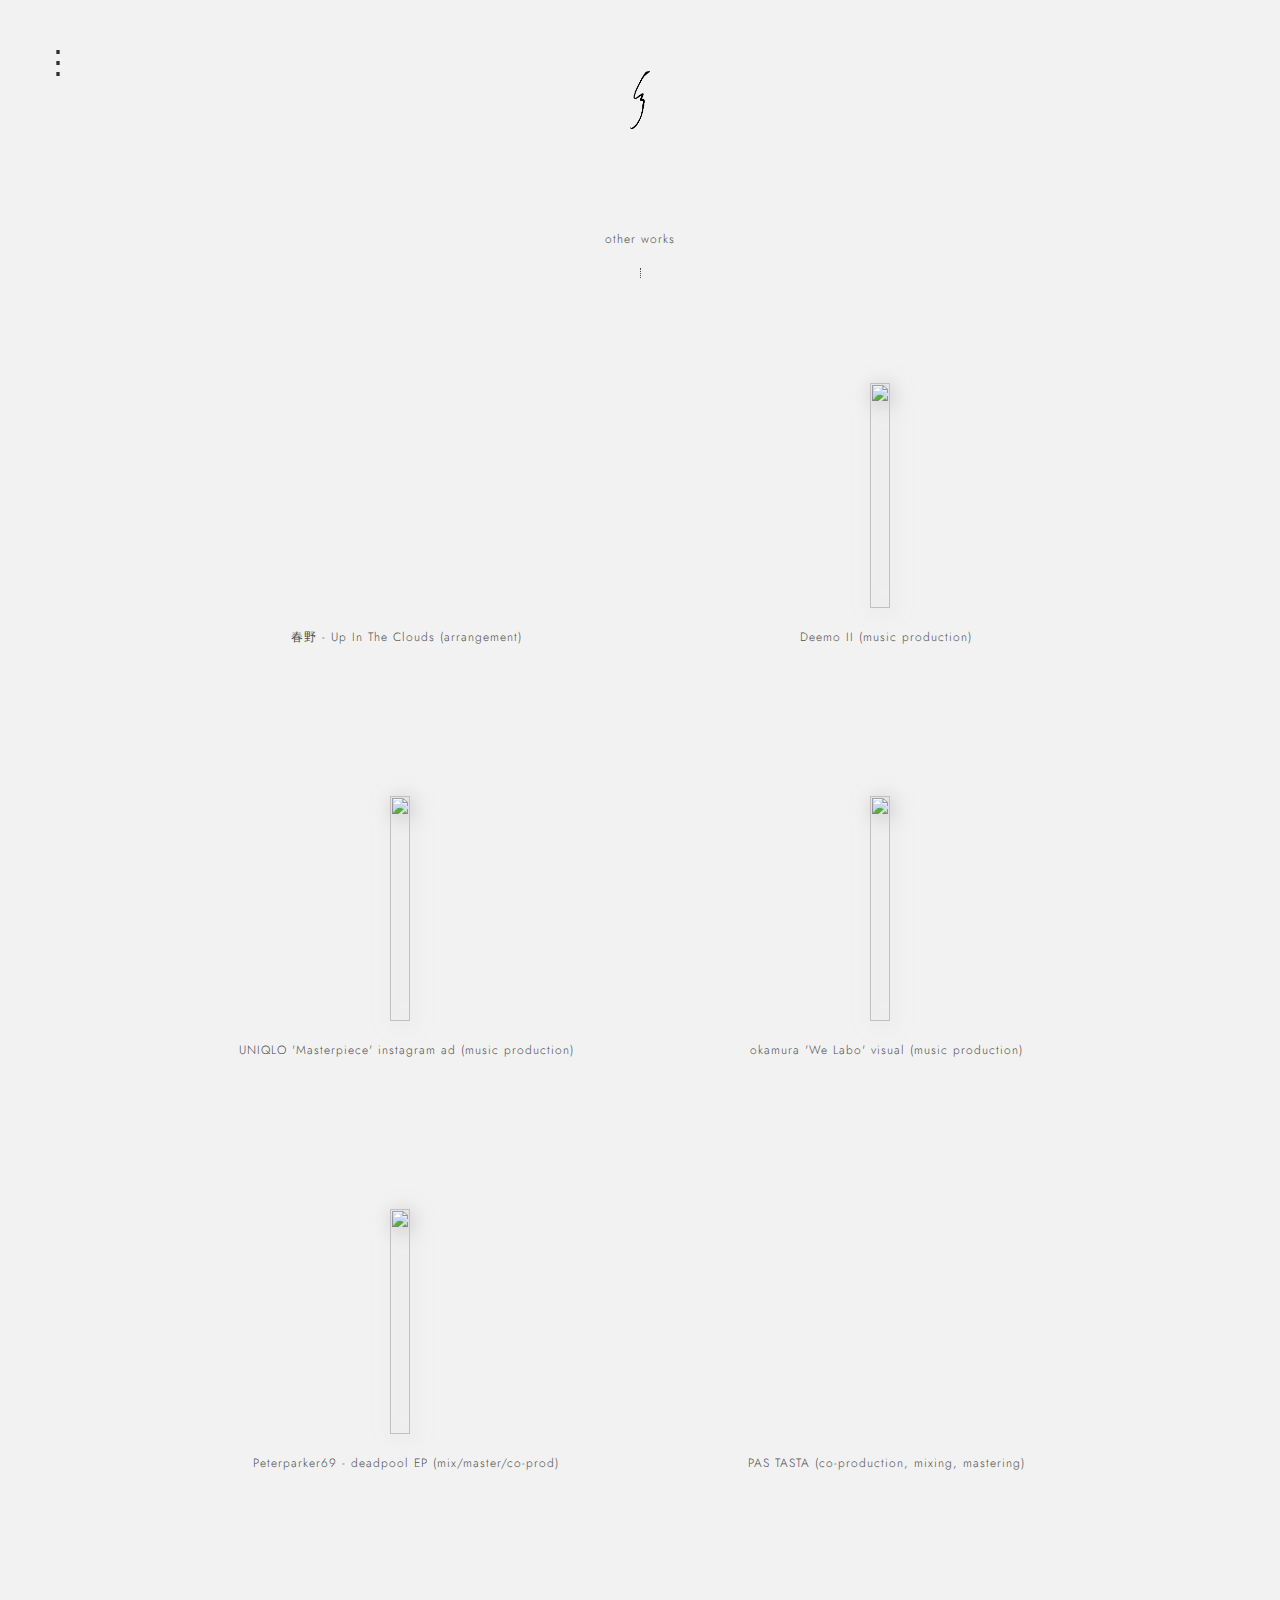
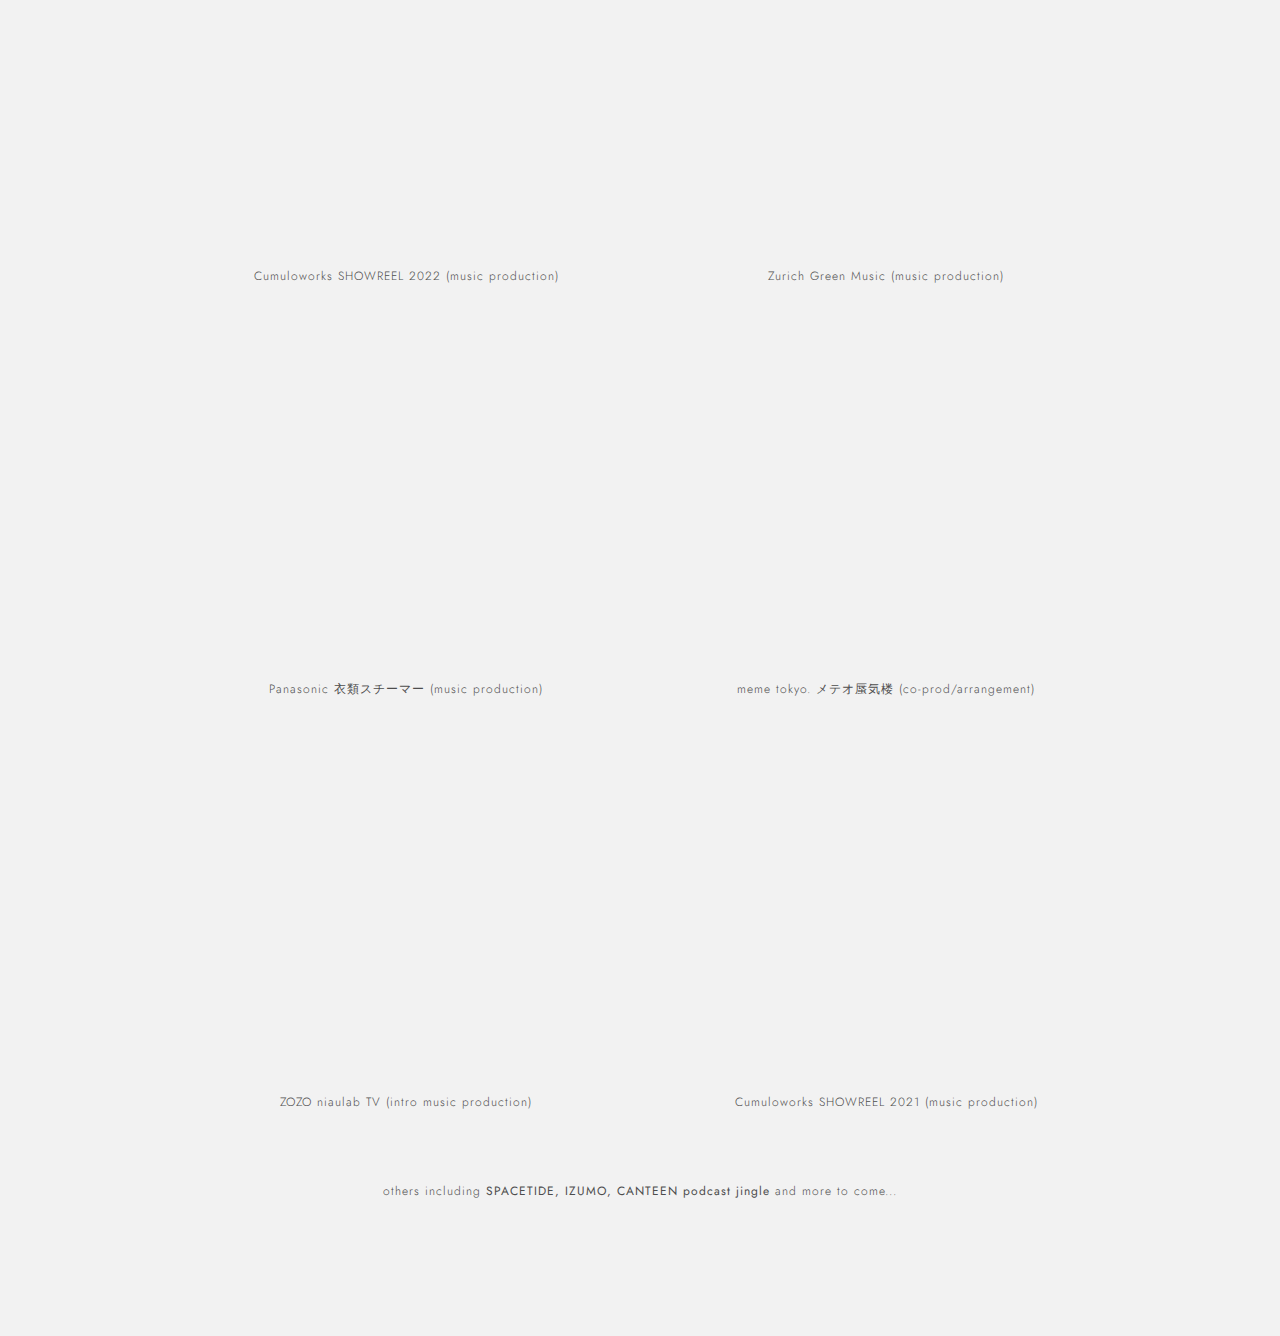
==== otherworks.html @ f2973c63 "Update otherworks.html" ====
<!DOCTYPE html>
<html>
  <head>
    <script src="https://kit.fontawesome.com/80e356ee4f.js" crossorigin="anonymous"></script>
    <link href="https://fonts.googleapis.com/css2?family=Jost:wght@100;200;300;400&display=swap" rel="stylesheet">
    <link rel="stylesheet" type="text/css" href="css/otherworks.css">
    <meta charset="UTF-8">
    <meta name="viewport" content="width=device-width, initial-scale=1.0">
    <meta name="description" content="phritz website">
    <meta property="og:image" content="imgs/2021logo.png" />
    <meta name="twitter:image" content="imgs/2021logo.png" />

<link rel="apple-touch-icon" sizes="180x180" href="imgs/logo2021/apple-touch-icon.png">
<link rel="icon" type="image/png" sizes="32x32" href="imgs/logo2021/favicon-32x32.png">
<link rel="icon" type="image/png" sizes="16x16" href="imgs/logo2021/favicon-16x16.png">
<link rel="manifest" href="imgs/logo2021/site.webmanifest">
<link rel="mask-icon" href="imgs/logo2021/safari-pinned-tab.svg" color="#5bbad5">
<link rel="shortcut icon" href="imgs/logo2021/favicon.ico">
<meta name="msapplication-TileColor" content="#da532c">
<meta name="msapplication-config" content="imgs/logo2021/browserconfig.xml">
<meta name="theme-color" content="#ffffff">

    <title>phritz</title>

  </head>
  <body>

    <main>

      <div id="load">
          <img class="logoload" src="imgs/2021logo.png" alt="">
      </div>

      <div class="headerimg">
        <a href="https://www.phritzmusic.com"><img class="headerlogo" src="imgs/2021logo.png" alt=""></a>
      </div>

            <div id="bgimage">
            <!-- <img src="./imgs/pic2021.jpg" alt="phritz sat in snowy region"> -->
            </div>
          </a>

          <div class="btn" id="menubtn">
            <span id="icons" onclick="openNav()">⋮</span>
          </div>

          <div class="sidebar" id="menu">

            <div class="hyperlinks">

              <div id="socials" class="minus" style="order: 0;">
                  <i id="icons">-</i>
              </div>

              <div id="socials" style="order: 1;">
                <a href="https://open.spotify.com/artist/4pVTHC0fGP57HJ7Wy6cbtt" target="_blank" id="social-links" >
                  <div id="icons">
                  <i class="fab fa-spotify fa-xs"></i>
                  <h5 id="menufont">_spotify</h5>
                </div>
                </a>
              </div>

              <div id="socials" style="order: 3;">
                <a href="https://twitter.com/PhritzMusic" target="_blank" id="social-links" >
                  <div id="icons">
                  <i class="fab fa-twitter fa-xs"></i>
                  <h5 id="menufont">_twitter</h5>
                </div>
                </a>
              </div>

              <!-- <div id="socials" style="order: 2;">
                <a href="https://music.apple.com/jp/artist/phritz/1449826368?l=en" target="_blank" id="social-links" >
                  <div id="icons">
                  <i class="fab fa-apple fa-xs"></i>
                  <h5 id="menufont">_apple</h5>
                </div>
                </a>
              </div> -->

              <div id="socials" style="order: 10;">
                 <a href="mailto:official.phritz@gmail.com" target="_blank" id="social-links" >
                   <div id="icons">
                  <i class="fas fa-envelope fa-xs"></i>
                  <h5 id="menufont">_contact me</h5>
                </div>
                </a>
              </div>

              <div id="socials" style="order: 7;">
                <a href="https://www.patreon.com/phritzmusic?fan_landing=true" target="_blank" id="social-links" >
                  <div id="icons">
                  <i class="fab fa-patreon fa-xs"></i>
                  <h5 id="menufont">_patreon</h5>
                </div>
                </a>
              </div>

              <div id="socials" style="order: 4;">
                <a href="https://www.instagram.com/phritzmusic/" target="_blank" id="social-links" >
                  <div id="icons">
                  <i class="fab fa-instagram fs-xs"></i>
                  <h5 id="menufont">_instagram</h5>
                </div>
                </a>
              </div>

              <div id="socials" style="order: 5;">
                <a href="https://www.youtube.com/channel/UCYFa5RIwwfcvLRHhEVW5xsA" target="_blank" id="social-links" >
                  <div id="icons">
                  <i class="fab fa-youtube fa-xs"></i>
                  <h5 id="menufont">_youtube</h5>
                </div>
                </a>
              </div>

              </div>

            </div>

          <div class="blank">
          </div>

          <!-- <div class="blank2">
          </div> -->

          <div class="clientheader">
            <p id="client">other works</p>
          </div>
          <div class="vl"></div>



          <div class="table">

            <div class="work">
              <div class="media-container">
                  <iframe class="video" width=100% height=100% src="https://www.youtube.com/embed/JH5SmaQdc14?modestbranding=1" title="YouTube video player" frameborder="0" allow="accelerometer; autoplay; clipboard-write; encrypted-media; gyroscope; picture-in-picture" allowfullscreen></iframe>
              </div>
                  <p id="info">春野 - Up In The Clouds (arrangement)</p>
            </div>

            <div class="work">
              <div class="media-container">
                  <a href="https://twitter.com/phritzmusic/status/1651240423464005636" target="_blank" rel="noopener noreferrer"> <img src="https://pbs.twimg.com/media/FupiT2oWYAAPm6U.jpg:large" width=100% height=100%></a>
              </div>
                  <p id="info">Deemo II (music production)</p>
            </div>

            <div class="work">
              <div class="media-container">
                  <a href="https://www.instagram.com/reel/Cog1qKQguzg/?igshid=YmMyMTA2M2Y%3D" target="_blank" rel="noopener noreferrer"> <img src="https://www.uniqlo.com/jp/ja/contents/feature/masterpiece/common_22fw/img/og.jpg" width=100% height=100%></a>
              </div>
                  <p id="info">UNIQLO 'Masterpiece' instagram ad (music production)</p>
            </div>

            <div class="work">
              <div class="media-container">
                  <a href="https://twitter.com/ndccojp/status/1616366711355379712" target="_blank" rel="noopener noreferrer"> <img src="https://asset.watch.impress.co.jp/img/iw/docs/1463/783/okamura01_l.jpg" width=100% height=100%></a>
              </div>
                  <p id="info">okamura 'We Labo' visual (music production)</p>
            </div>

            <div class="work">
              <div class="media-container">
                  <a href="https://linkco.re/vaF9cCnv" target="_blank" rel="noopener noreferrer"> <img src="https://ogre.natalie.mu/media/news/music/2023/0201/Peterparker69_jkt202302.jpg" width=100% height=100%></a>
              </div>
                  <p id="info">Peterparker69 - deadpool EP (mix/master/co-prod)</p>
            </div>

          <div class="work">
            <div class="media-container">
                <iframe class="video" width="100%" height="100%" src="https://www.youtube.com/embed/TssreZGLlOo?modestbranding=1" title="YouTube video player" frameborder="0" allow="accelerometer; autoplay; clipboard-write; encrypted-media; gyroscope; picture-in-picture" allowfullscreen></iframe>
            </div>
                <p id="info">PAS TASTA (co-production, mixing, mastering)</p>
          </div>

          <div class="work">
            <div class="media-container">
                <iframe class="video" width="100%" height="100%" src="https://www.youtube.com/embed/ES8CtZN4e5g?modestbranding=1" title="YouTube video player" frameborder="0" allow="accelerometer; autoplay; clipboard-write; encrypted-media; gyroscope; picture-in-picture" allowfullscreen></iframe>
            </div>
                <p id="info">Cumuloworks SHOWREEL 2022 (music production)</p>
          </div>

          <div class="work">
            <div class="media-container">
                <iframe class="video" width="100%" height="100%" src="https://www.youtube.com/embed/FpaRTtqnNS4?modestbranding=1" title="YouTube video player" frameborder="0" allow="accelerometer; autoplay; clipboard-write; encrypted-media; gyroscope; picture-in-picture" allowfullscreen></iframe>
            </div>
                <p id="info">Zurich Green Music (music production)</p>
          </div>

          <div class="work">
            <div class="media-container">
                <iframe class="video" width="100%" height="100%" src="https://www.youtube.com/embed/5g8c4_8Khw4?modestbranding=1" title="YouTube video player" frameborder="0" allow="accelerometer; autoplay; clipboard-write; encrypted-media; gyroscope; picture-in-picture" allowfullscreen></iframe>
            </div>

                <p id="info">Panasonic 衣類スチーマー (music production)</p>

          </div>

              <div class="work">
                <div class="media-container">
                    <iframe class="video" width=100% height=100% src="https://www.youtube.com/embed/wEjgn-vdZFQ?modestbranding=1" title="YouTube video player" frameborder="0" allow="accelerometer; autoplay; clipboard-write; encrypted-media; gyroscope; picture-in-picture" allowfullscreen></iframe>
                </div>
                    <p id="info">meme tokyo. メテオ蜃気楼 (co-prod/arrangement)</p>
              </div>

              <div class="work">
                <div class="media-container">
                    <iframe class="video" width="100%" height="100%" src="https://www.youtube.com/embed/gmb_6ekWVEc?modestbranding=1" title="YouTube video player" frameborder="0" allow="accelerometer; autoplay; clipboard-write; encrypted-media; gyroscope; picture-in-picture" allowfullscreen></iframe>
                </div>
                    <p id="info">ZOZO niaulab TV (intro music production)</p>
              </div>

              <div class="work">
                  <div class="media-container">
                      <iframe width="100%" height="100%" src="https://www.youtube.com/embed/rWlZP9o1o8k?modestbranding=1" title="YouTube video player" frameborder="0" allow="accelerometer; autoplay; clipboard-write; encrypted-media; gyroscope; picture-in-picture" allowfullscreen></iframe>
                  </div>

                      <p id="info">Cumuloworks SHOWREEL 2021 (music production)</p>
                  </div>

        </div>

        <div class="btm-blank">
          <br>
          <p>others including <strong>SPACETIDE, <a href="https://twitter.com/IZUMOofficial/status/1626038659555393537" target="_blank" rel="noopener noreferrer">IZUMO</a>, <a href="https://open.spotify.com/show/5sC9O9kmXvJHEW7CLDe5pG?si=b35b630b1f914990" target="_blank" rel="noopener noreferrer">CANTEEN podcast jingle</a></strong> and more to come... </p>
        </div>

    </main>
    <footer>
    </footer>

    <script>

      function updateProgressBar(progressBar, value) {
        progressBar.querySelector(".progressbar_loaded").style.width = `${value}%`;
      }

      document.getElementById("menu").addEventListener('click', closeNav);

      const checkpoint = 400;
      const checkpoint2 = 200;

      window.onload = function() {
          const load = document.getElementById('load');
          load.classList.add('loaded');
      }

      window.addEventListener("scroll", () => {
        const currentScroll = window.pageYOffset;
        if (currentScroll <= checkpoint2) {
          opacity = 1 - currentScroll / checkpoint2;
        } else {
          opacity = 0;
        }
        document.querySelector(".headerimg").style.opacity = opacity;
      });

      function openNav() {
        document.getElementById("menu").style.width = "400px";
        document.getElementById("menubtn").style.opacity = "0";
        document.getElementById("menubtn").style.marginLeft = "400px";
      }

      function closeNav() {
        document.getElementById("menu").style.width = "0";
        document.getElementById("menubtn").style.opacity = "1";
        document.getElementById("menubtn").style.marginLeft = "0";
      }

  </script>

  </body>
</html>
---- css/otherworks.css ----
html, body, main {
  height: 100%;
}

body {

  background: #f2f2f2;
  font-size: 2em;

}

*{
    padding: 0;
    margin: 0;
    box-sizing: border-box;
    font-family:'Jost', sans-serif;
}

a, a:hover, a:focus, a:active {
      text-decoration: none;
      color: inherit;
}

p {
  font-weight: 300;
  letter-spacing: 1px;
  font-size: 12px;
  color: #4d4d4d;
}

#phritz {

  color: #2f2f2f;

  animation-name: fade-in;
  animation-duration: 2s;

  /* margin-left: 40px; */

  display:-webkit-flex;
  flex-direction: row;
  flex-wrap: wrap;
  justify-content: center;

  letter-spacing: -1.5px;

  text-decoration: none;

  padding-top: 30px;

}

#menufont {
  font-family:'Helvetica', san-serif;
  font-size: 10px;
  font-weight: lighter;
  letter-spacing: 2px;
  padding-left: 10px;
  margin-top: 8px;
}

#announcements {

    margin: 0;

    color: #2f2f2f;

    letter-spacing: 1px;

    text-align: center;

    animation-name: fade-in;
    animation-duration: 3s;

}

#load {
  position: fixed;
  background-color: #f2f2f2;
  height: 100vh;
  width: 100vw;
  transition: all 1s;
  animation-name: fade-in-3;
  z-index: 10;
}

.loaded {
  opacity: 0;
  visibility: hidden;
}

img.logoload {
  display: block;
  position: absolute;
  top: 0; bottom: 10%; left: 0; right: 0;
  margin: auto;
  width: 30px;
  height: calc(width/625*1789);
  /*625∶1789*/
}


.headerimg {

  display: block;
  position: fixed;
  inset: 0;
  height: 100px;
  animation-name: fade-in-3;
  animation-duration: 2s;
  z-index: 1;
  padding-left: 120px;

}

img.headerlogo {

  display: block;
  position: absolute;
  top: 100px; bottom: 10%; left: 0; right: 0;
  margin: auto;
  width: 20px;
  height: calc(width/625*1789);

}

.blank {
  width: 100vw;
  height: 200px
}

/* .blank2 {
  float:left;
  width: 13vw;
  height: 100%;
} */

.clientheader{
  float: left;
  padding-top: 30px;
  width: 100%;
  text-align: center;
}

.vl {
  border-left: 1px dotted #4d4d4d;
  height: 10px;
  width: 100%;
  float: left;
  position: relative;
  left: 50%;
  top: 20px;
  margin: 0 auto;
}

h6 {

  color: #4d4d4d;
  vertical-align: middle;position:
}

p#info {
  padding-left: 12px;
  font-size: 12px;
}

p#info-2 {
  padding-left: 12px;
  font-size: 10px;
  color: rgba(0, 0, 0, 0.5);
}


.table {
  float: left;
  margin: auto;
  text-align: center;
}

.btm-blank {
  float: left;
  height: 100px;
}

.btm-blank p {
  margin: 0;
  text-align: center;
}

.work {
    display: inline-block;
    text-align: left;
    padding: 25px;
}

.work p {
  text-align: center;
}

.work-2 {
  height: 100px;
  display: block;
  margin: auto;
  padding: 55px;
  text-align: center;
}

.btm-blank {
    height: 200px;
    width: 100%;
}

.media-container {

    display: -webkit-flex;
    width: 400px;
    height: 225px;
    justify-content: center;
    filter: drop-shadow(3px 3px 10px rgb(140, 140,140, 0.6));
    margin: 100px 10px 20px 10px;
}

.media-container-2 {

    display: -webkit-flex;
    width: 400px;
    height: 10px;
    margin: 100px 10px 20px 10px;
}

.info-container {

    justify-content: center;

}

.announcement-link {

  text-decoration: none;

}

/* .container {
  margin: 0 auto;
  height: 100vh;
  width: 100%;
  background: url("../imgs/pic2021opt.jpg");
  background-size: cover;
  padding-right: 20px;
} */

.coverart {

  display: -webkit-flex;
  width: 150px;
  height: 150px;
  align-items: center;
  filter: drop-shadow(3px 3px 10px rgb(140, 140,140, 0.6));
  transform: translateZ(0);
  transition: opacity 0.3s;

}

@media (max-device-width: 547px) {

  .portfolio {
    padding-top: 200px;
    padding-bottom: 18%;
    grid-gap: 50px;
  }

  .coverart {
    width: 100px;
    height: 100px;
  }

}

.click {

  display: block;
  width: 100%;
  height: 100%;

}

.updates {

  padding-right: 2%;
  height: 100vh;
  display: -webkit-flex;
  text-align: center;
  justify-content: center

}

.center {
  margin: auto;
}

#bgimage {

/* 0.1830985915 */
/* 175.77464784 */

  /* width: 96%;
  padding-top: 66.7%;
  background: url("../imgs/pic2021.jpg") no-repeat center;
  background-size: contain; */

  animation-name: fade-in-3;
  animation-duration: 2s;

}

.btn {

  display: block;
  position: fixed;
  padding-left: 30px;
  padding-top: 39px;
  /* margin: auto; */
  /* text-align: center; */

  /* top: -100%; */
  /* content: ""; */
  animation-name: fade-in-3;
  animation-duration: 2s;
  transition: 0.5s;
  z-index: 2;

}

.sidebar {

  height: 100%;
  width: 0;
  position: fixed;
  z-index: 1;
  /* -webkit-backdrop-filter: blur(10.95px) brightness(100%); */
  /* box-shadow: 0 0 50px 50px #f2f2f2 inset; */
  top: 0;
  left: 0;
  background-image: linear-gradient(to left,rgba(242,242,242, 0),rgba(242,242,242, 1) 80%);
  overflow-x: hidden;
  padding-top: 20px;
  transition: 0.5s;
  transform: translateZ(0);

}

.hyperlinks {

  display: flex;
  flex-direction: row;
  flex-wrap: wrap;
  justify-content: space-around;
  align-items: left;

}

#socials.minus {

  margin-top: 15px;
  margin-bottom: 30px;

}

#socials {

  width: 100%;
  margin-left: 30px;
  align-items: center;

}

#socials.minus {
  margin-top: 20px;
}

#social-links {

   text-decoration: none;
   height: 100%;
}

#icons {

  display: inline;
  margin: 12px;
  color: #2f2f2f;

  animation-name: fade-in-2;
  animation-duration: 3.5s;

  transition: all 300ms ease-in-out;

  width: 100%;
  height: 70%;
}

#icons:hover {

  color: #d2d2d2;
  transform: scale(0.95);
  cursor: pointer;

}


/* animations */

@keyframes fade-in {
  0% {
    opacity: 0%;
  }
  100% {
    opacity: 100%;
  }
}

@-webkit-keyframes fade-in {
  0% {
    -webkit-opacity: 0%;
  }
  100% {
    -webkit-opacity: 100%;
  }
}


@keyframes fade-in-2 {
  0% {
    opacity: 0%;
  }
  /* 50% {
    opacity: 0%;
  } */
  100% {
    opacity: 100%;
  }
}

@-webkit-keyframes fade-in-2 {
  0% {
    -webkit-opacity: 0%;
  }
  /* 50% {
    opacity: 0%;
  } */
  100% {
    -webkit-opacity: 100%;
  }
}

@keyframes fade-in-3 {
  0% {
    opacity: 0%;
  }
  50% {
    opacity: 0%;
  }
  100% {
    opacity: 100%;
  }
}

@-webkit-keyframes fade-in-3 {
  0% {
    -webkit-opacity: 0%;
  }
  50% {
    -webkit-opacity: 0%;
  }
  100% {
    -webkit-opacity: 100%;
  }
}


@media (max-width: 710px) {

  body {
    font-size: 2em;
  }

  .media-container {
      width: 250px;
      height: 140.625px;
      margin: 80px 0px 20px 0px;
  }

  .vl {
    display: none;
    height: 1000px;
  }

  p#info {
      padding-left: 0px;
      font-size: 10px;
  }

}

@media (max-width: 360px) {

  body {
    font-size: 2em;
  }

  .media-container {
      width: 250px;
      height: 140.625px;
      margin: 80px 0px 20px 0px;
  }

  .vl, .blank2 {
    display: none;
  }

}

@media (min-width: 1366px) {

  body {
    font-size: 2.4em;
  }
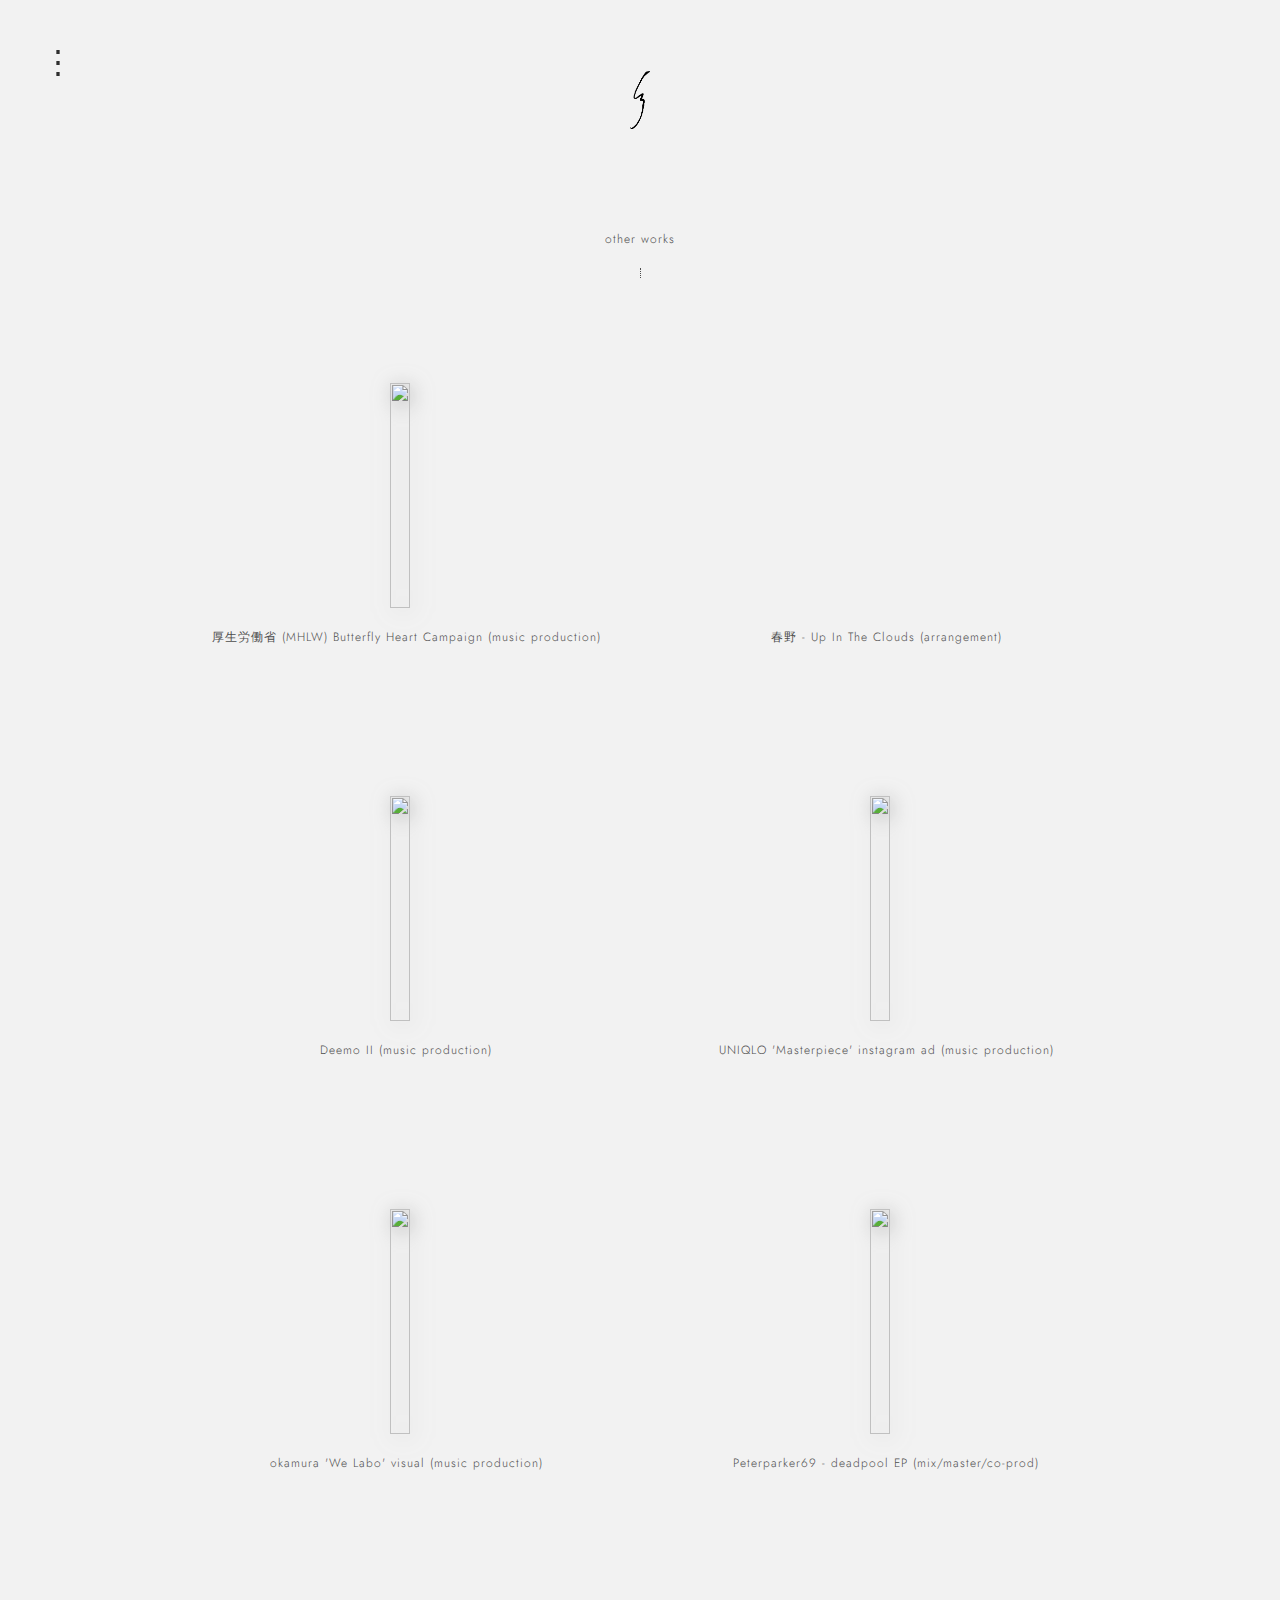
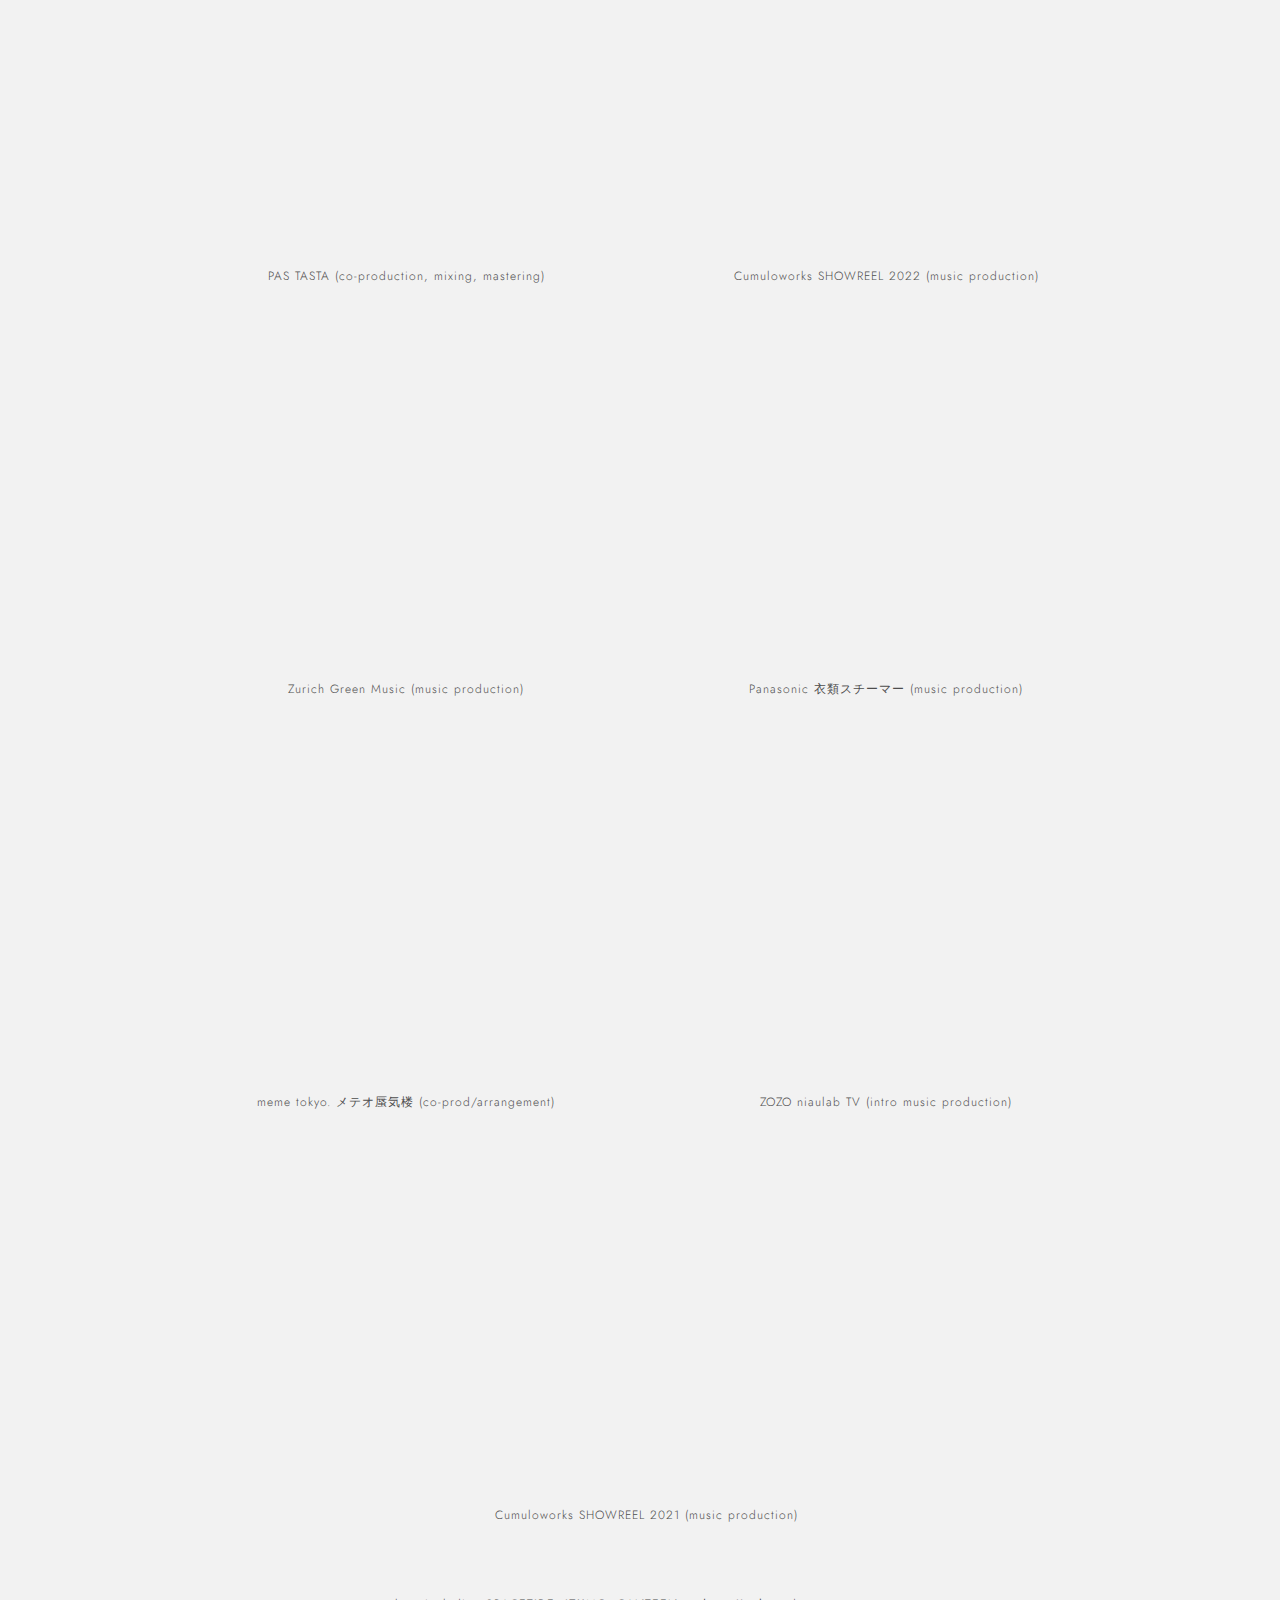
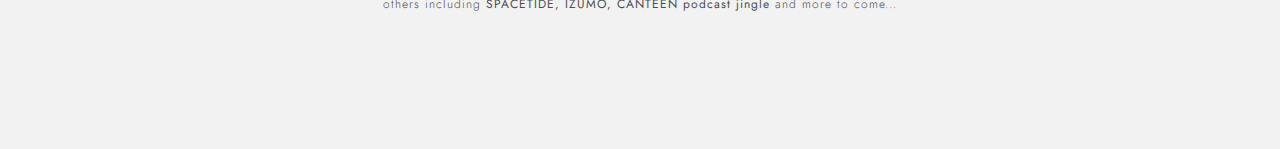
==== commit f450b0ad: "Update otherworks.html" ====
--- a/otherworks.html
+++ b/otherworks.html
@@ -134,6 +134,13 @@
 
           <div class="table">
 
+             <div class="work">
+              <div class="media-container">
+                  <a href="https://twitter.com/mizui_kakeru/status/1660438464649912325?s=20" target="_blank" rel="noopener noreferrer"> <img src="https://pbs.twimg.com/ext_tw_video_thumb/1660438000034279424/pu/img/1LMs4Lg0ZwosnhFw.jpg:large" width=100% height=100%></a>
+              </div>
+                  <p id="info">厚生労働省 (MHLW) Butterfly Heart Campaign (music production)</p>
+            </div>
+
             <div class="work">
               <div class="media-container">
                   <iframe class="video" width=100% height=100% src="https://www.youtube.com/embed/JH5SmaQdc14?modestbranding=1" title="YouTube video player" frameborder="0" allow="accelerometer; autoplay; clipboard-write; encrypted-media; gyroscope; picture-in-picture" allowfullscreen></iframe>
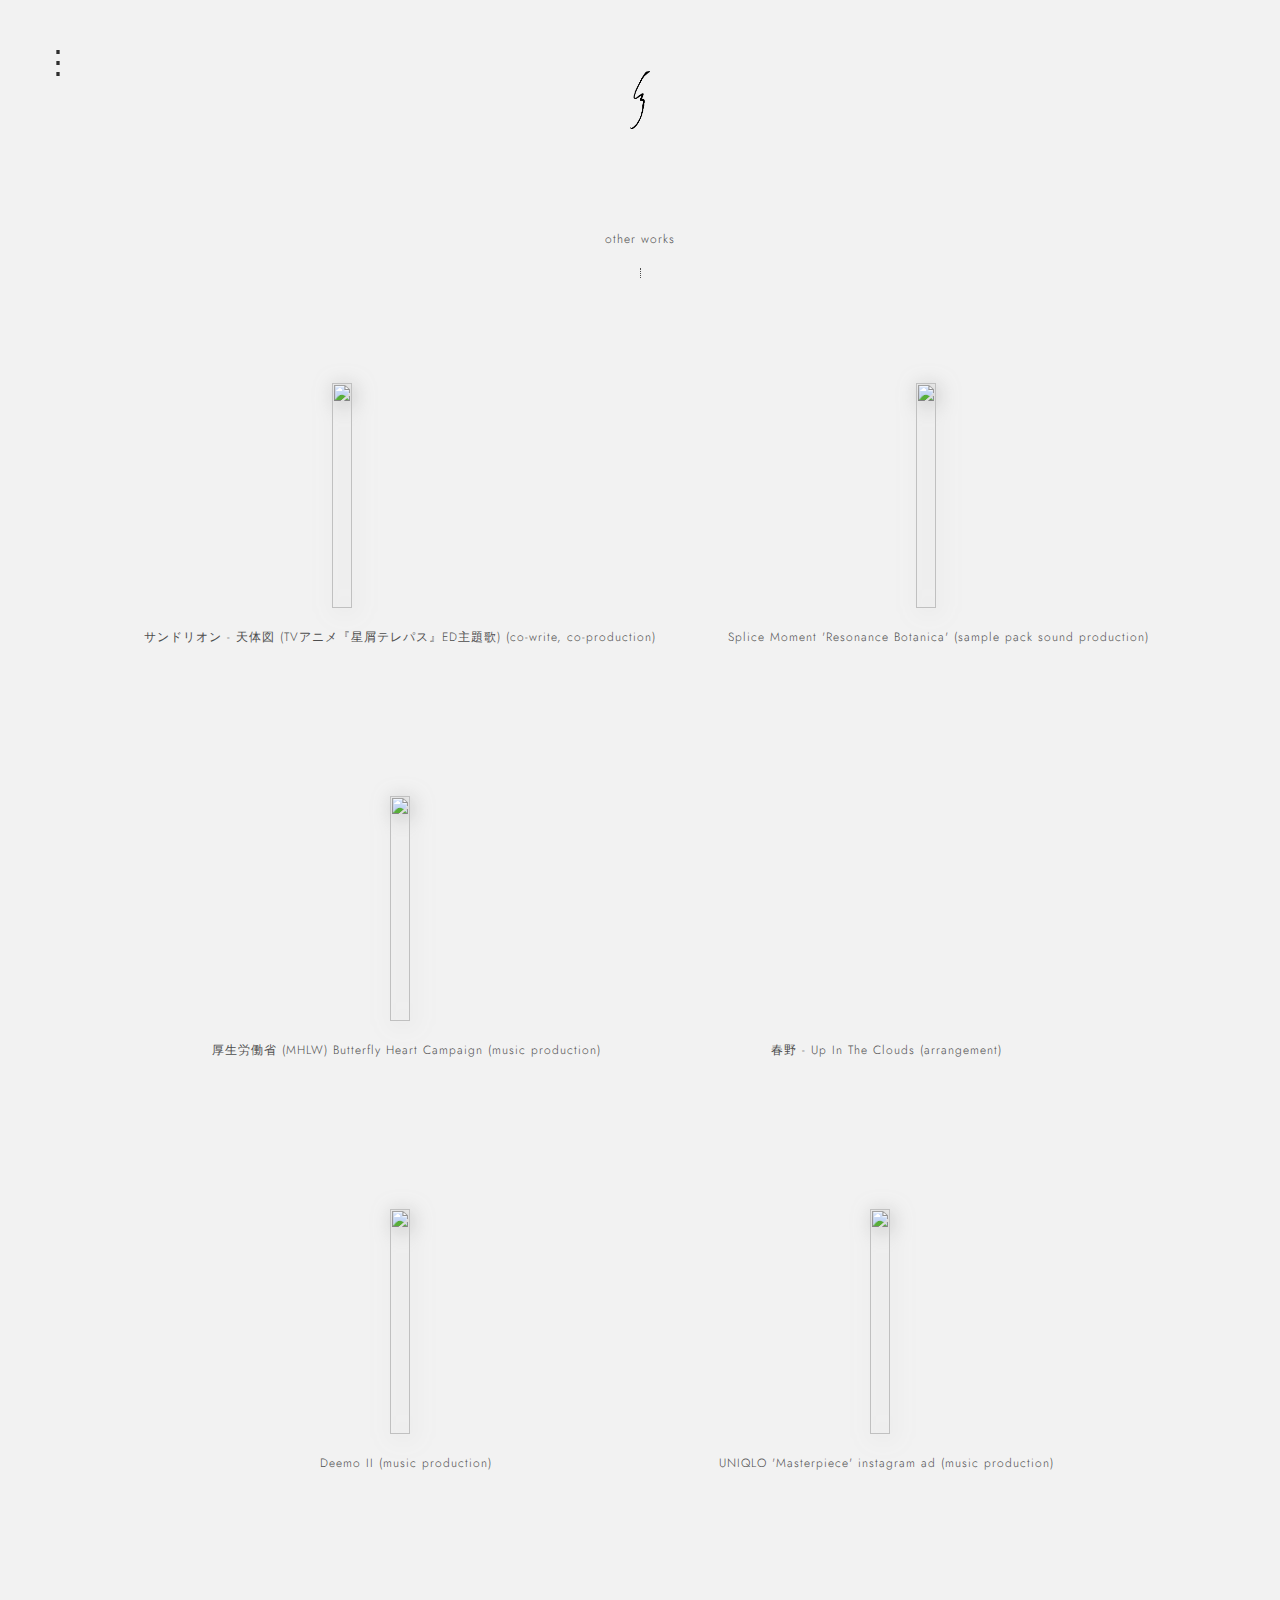
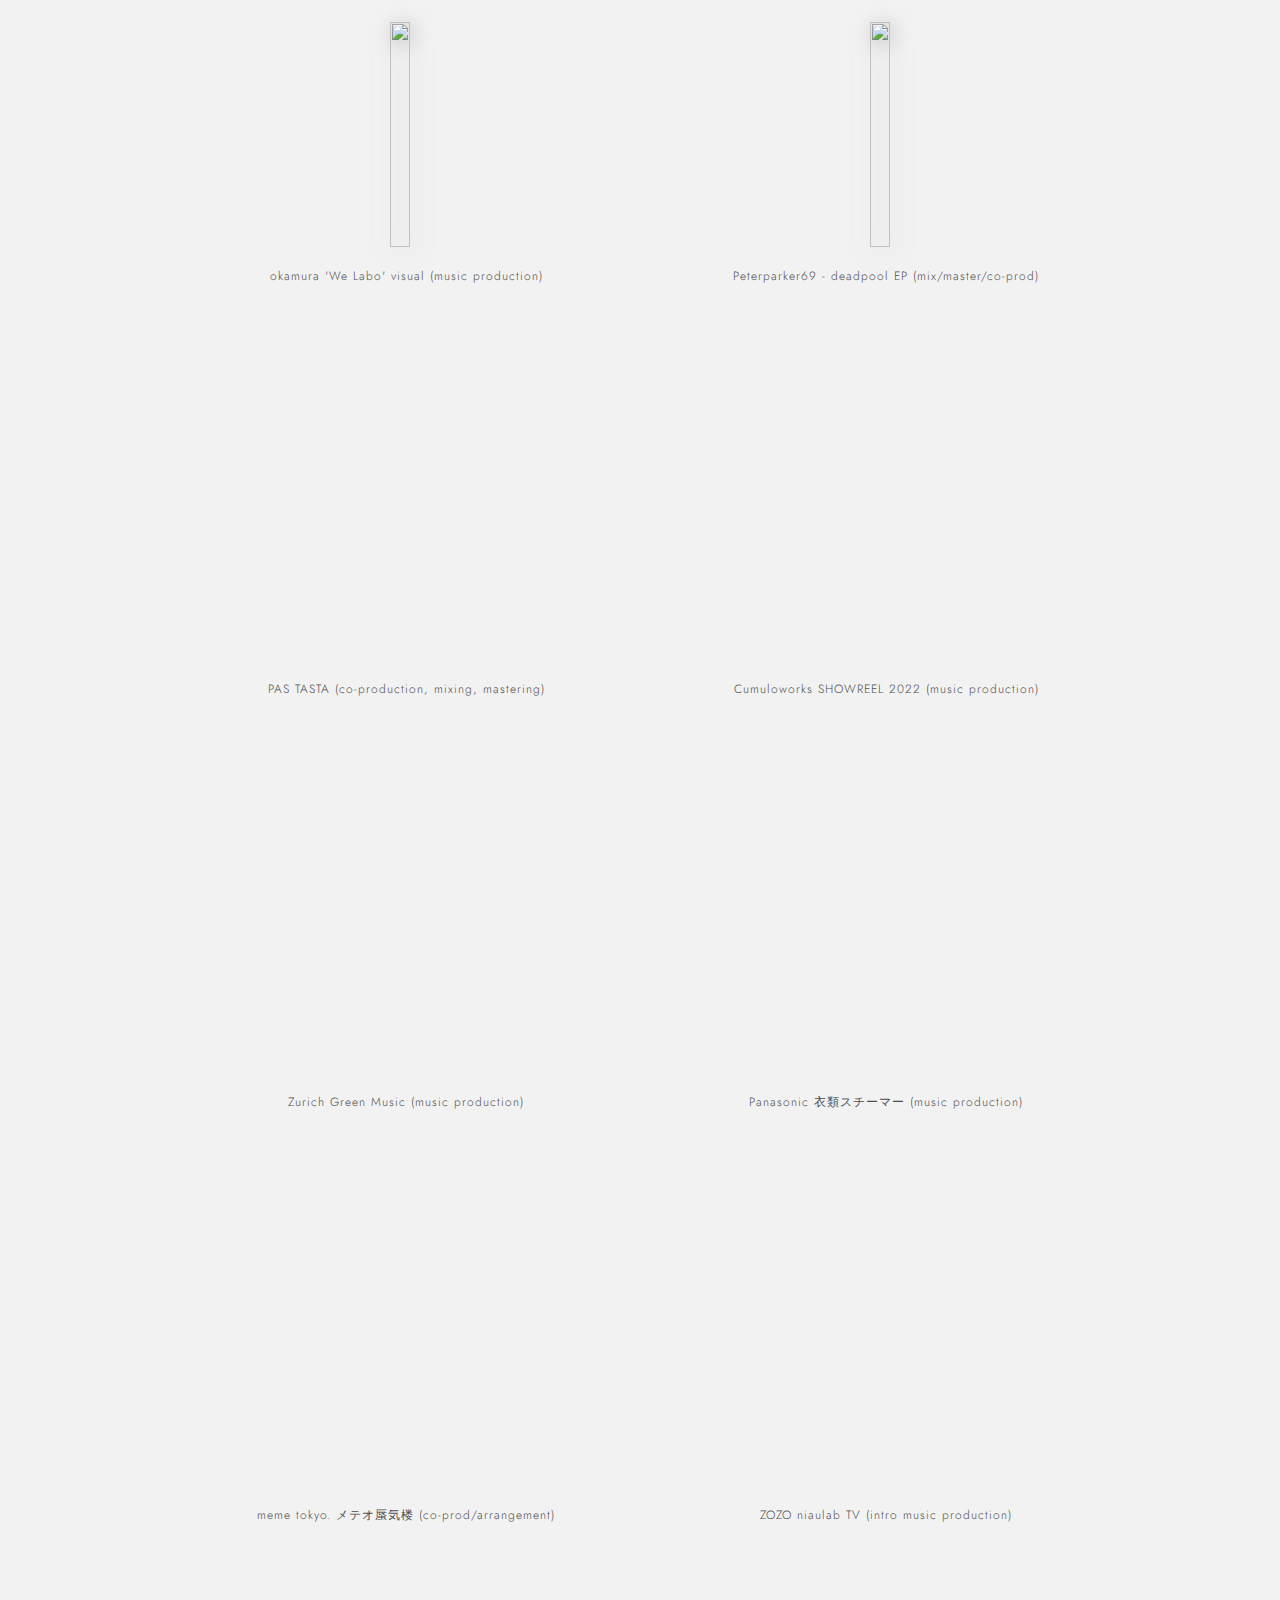
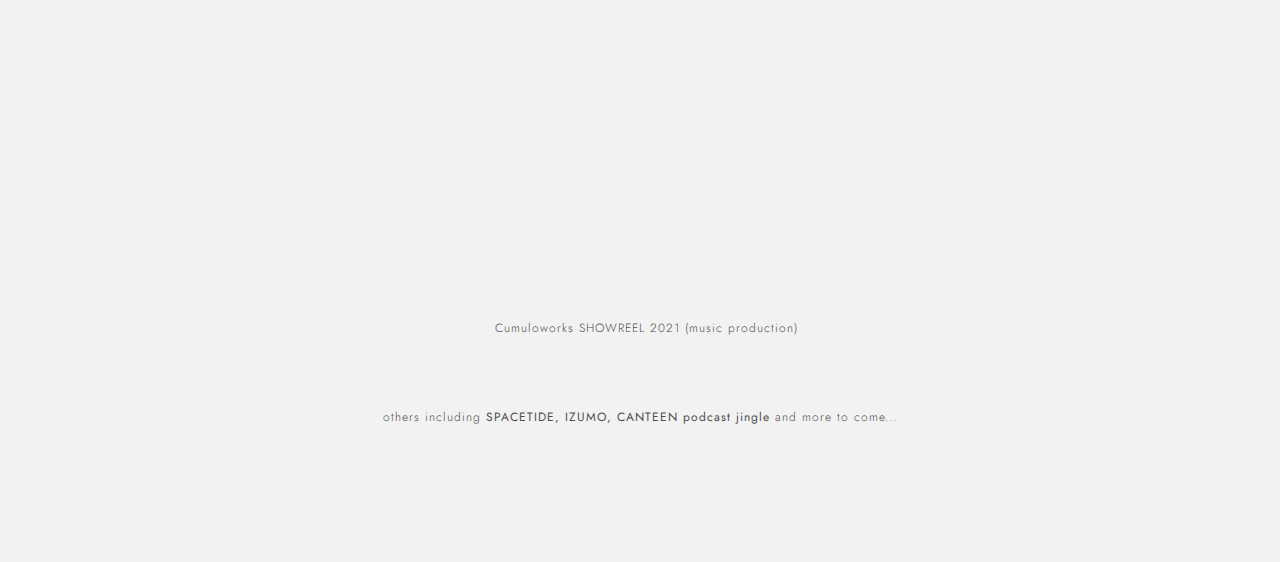
==== commit d1815acc: "Update otherworks.html" ====
--- a/otherworks.html
+++ b/otherworks.html
@@ -70,14 +70,14 @@
                 </a>
               </div>
 
-              <!-- <div id="socials" style="order: 2;">
+              <div id="socials" style="order: 2;">
                 <a href="https://music.apple.com/jp/artist/phritz/1449826368?l=en" target="_blank" id="social-links" >
                   <div id="icons">
                   <i class="fab fa-apple fa-xs"></i>
                   <h5 id="menufont">_apple</h5>
                 </div>
                 </a>
-              </div> -->
+              </div>
 
               <div id="socials" style="order: 10;">
                  <a href="mailto:official.phritz@gmail.com" target="_blank" id="social-links" >
@@ -134,6 +134,20 @@
 
           <div class="table">
 
+            <div class="work">
+              <div class="media-container">
+                  <a href="https://www.youtube.com/watch?v=kX03U4GVRr4" target="_blank" rel="noopener noreferrer"> <img src="https://columbia.jp/soundorion/images/COZC-2040.jpg" width=100% height=100%></a>
+              </div>
+                  <p id="info">サンドリオン - 天体図 (TVアニメ『星屑テレパス』ED主題歌) (co-write, co-production)</p>
+            </div>
+
+            <div class="work">
+              <div class="media-container">
+                  <a href="https://splice.com/sounds/packs/moment/resonance-botanica-a-phritz-moment/samples" target="_blank" rel="noopener noreferrer"> <img src="https://splice-res.cloudinary.com/image/upload/f_auto,q_auto,w_auto/c_limit,w_450/v1691607059/n3aisgp0x1cljfshzanh.jpg" width=100% height=100%></a>
+              </div>
+                  <p id="info">Splice Moment 'Resonance Botanica' (sample pack sound production)</p>
+            </div>
+
              <div class="work">
               <div class="media-container">
                   <a href="https://twitter.com/mizui_kakeru/status/1660438464649912325?s=20" target="_blank" rel="noopener noreferrer"> <img src="https://pbs.twimg.com/ext_tw_video_thumb/1660438000034279424/pu/img/1LMs4Lg0ZwosnhFw.jpg:large" width=100% height=100%></a>
@@ -157,7 +171,7 @@
 
             <div class="work">
               <div class="media-container">
-                  <a href="https://www.instagram.com/reel/Cog1qKQguzg/?igshid=YmMyMTA2M2Y%3D" target="_blank" rel="noopener noreferrer"> <img src="https://www.uniqlo.com/jp/ja/contents/feature/masterpiece/common_22fw/img/og.jpg" width=100% height=100%></a>
+                  <a href="https://www.instagram.com/reel/CtEAqUdPmwZ/?utm_source=ig_web_copy_link&igshid=MzRlODBiNWFlZA==" target="_blank" rel="noopener noreferrer"> <img src="https://www.uniqlo.com/jp/ja/contents/feature/masterpiece/common_22fw/img/og.jpg" width=100% height=100%></a>
               </div>
                   <p id="info">UNIQLO 'Masterpiece' instagram ad (music production)</p>
             </div>
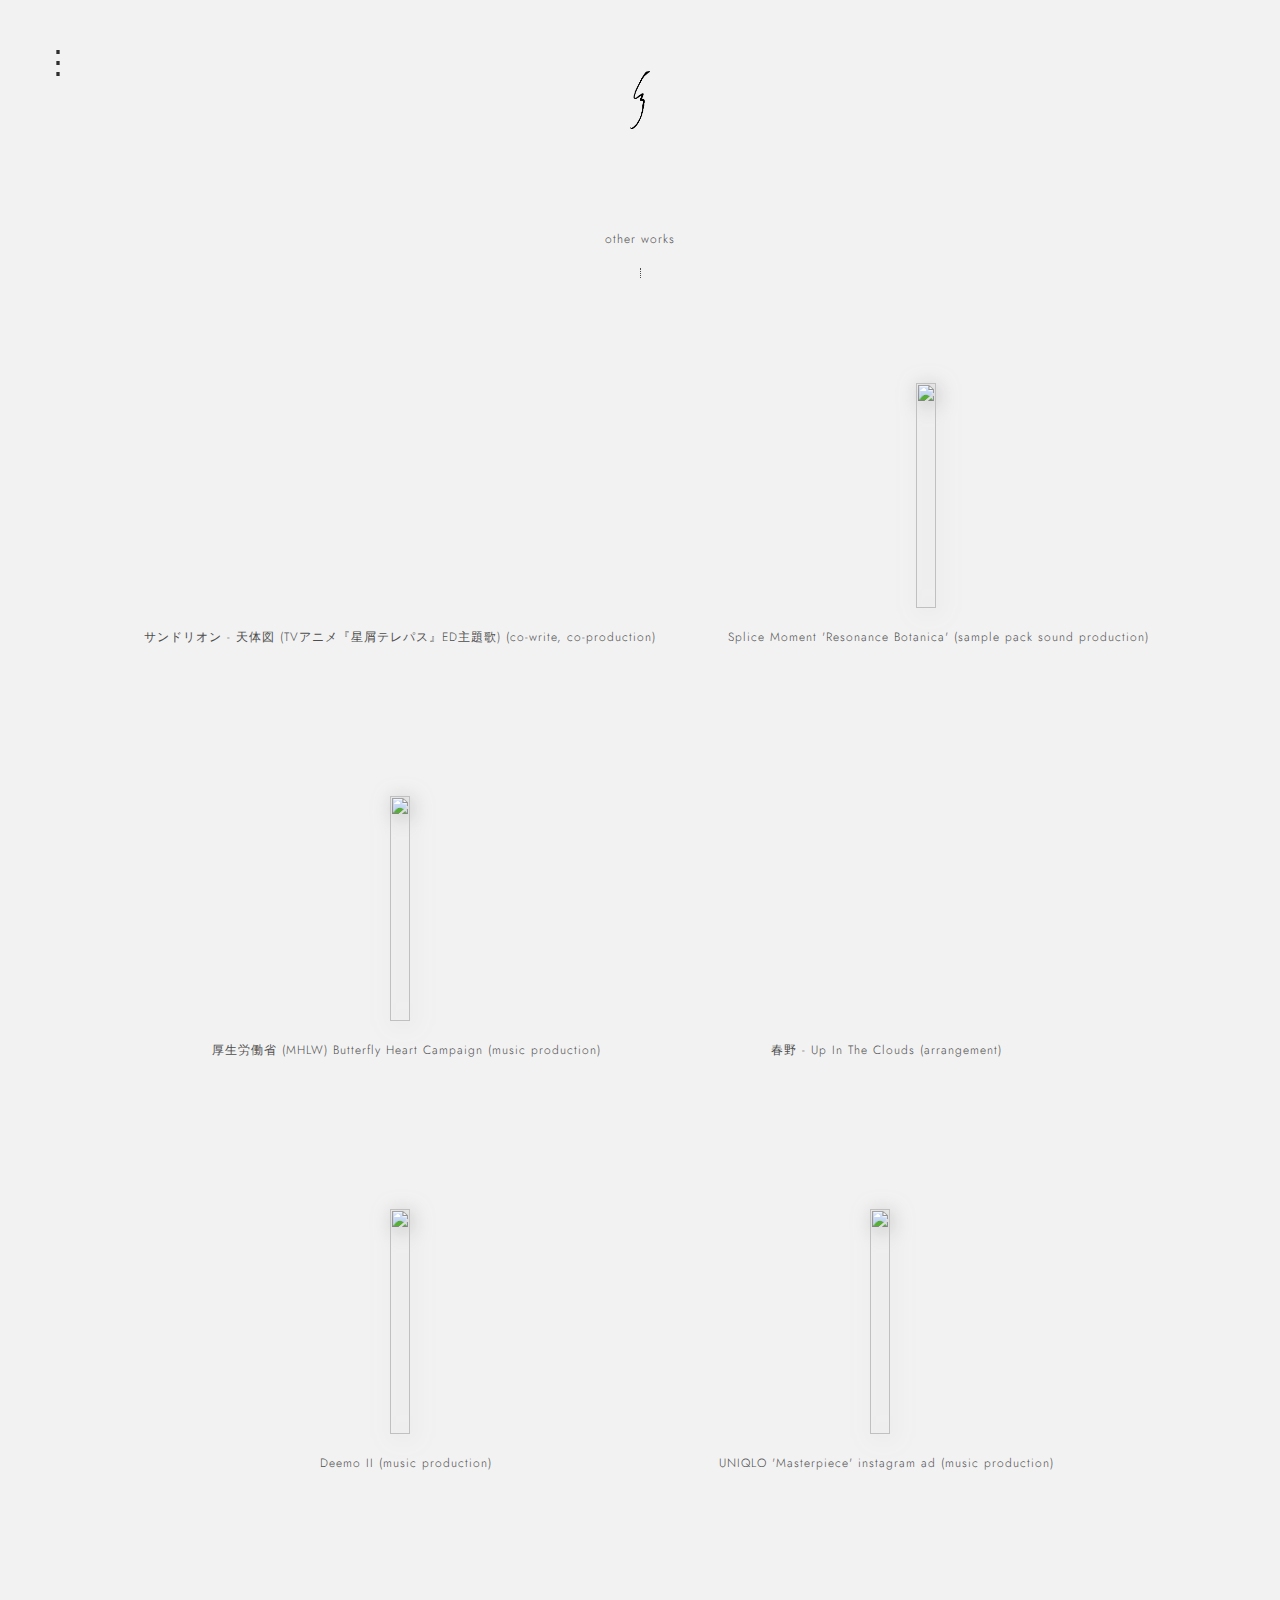
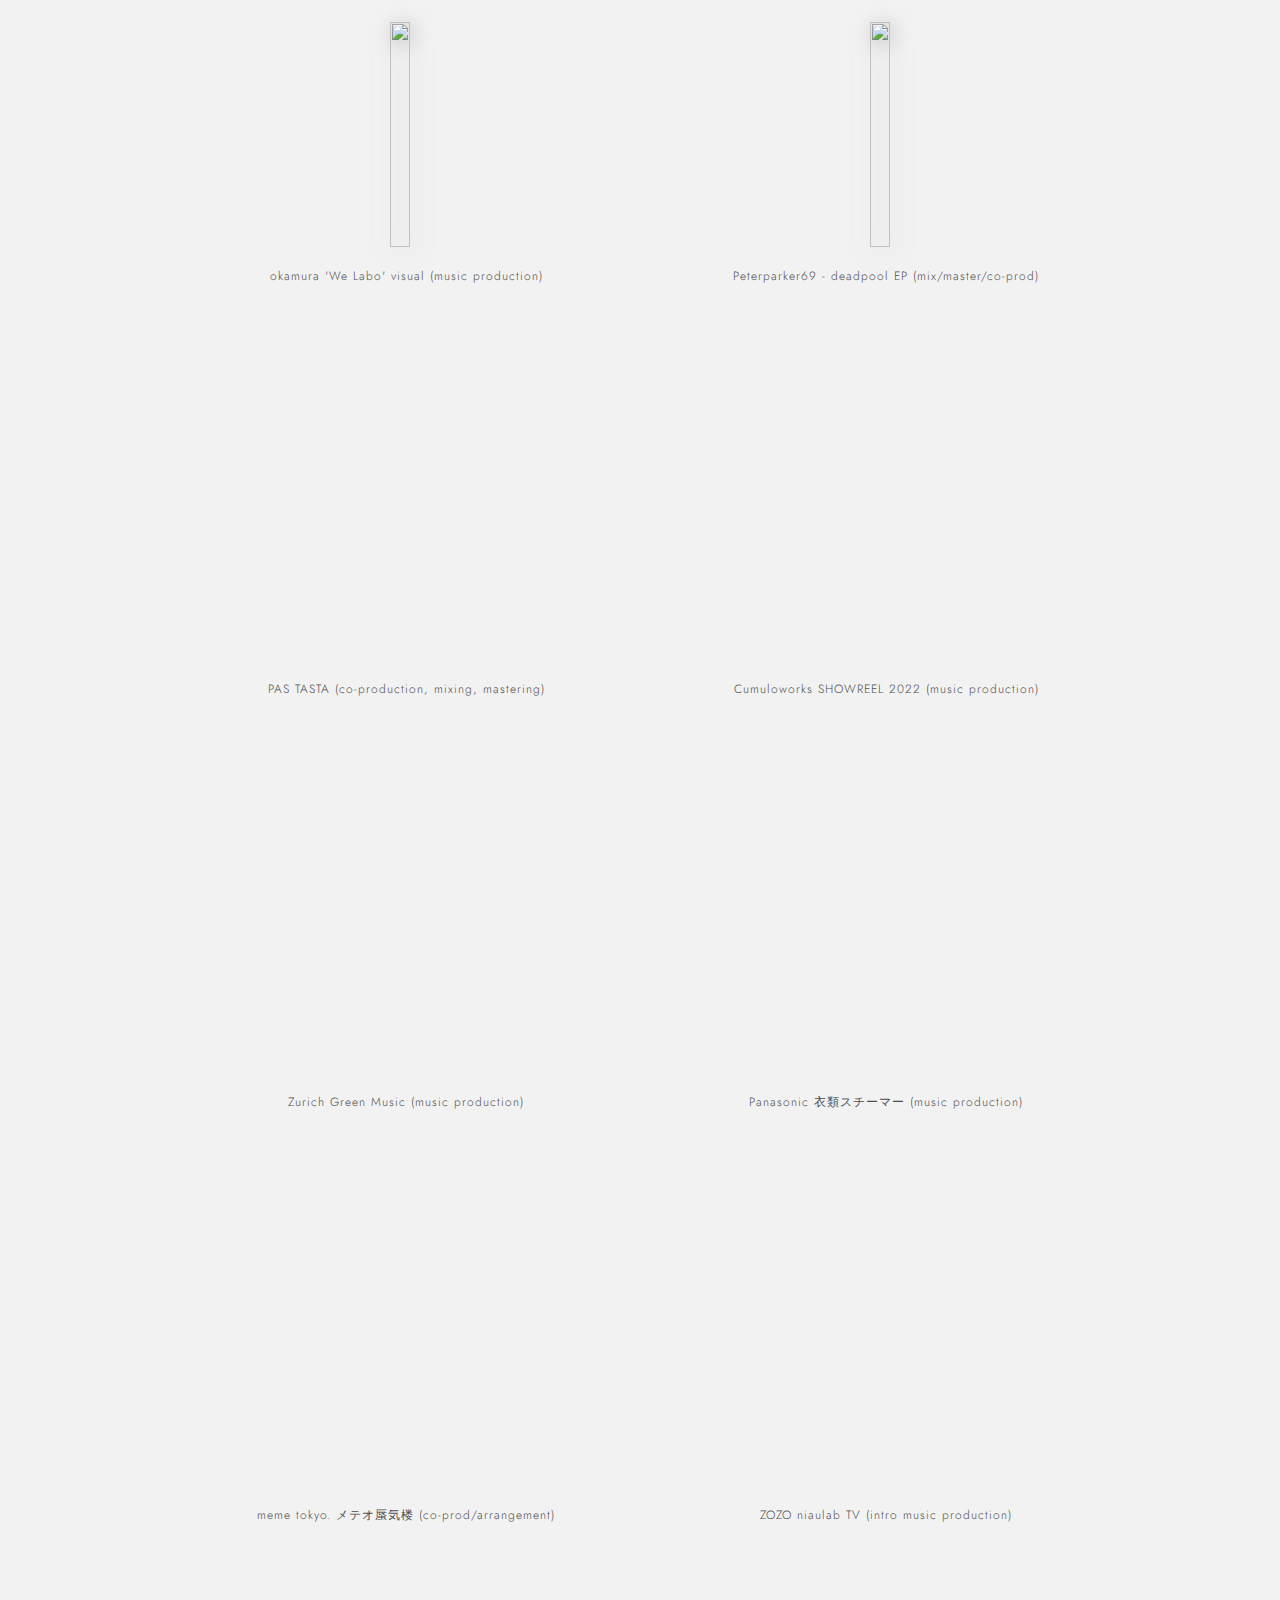
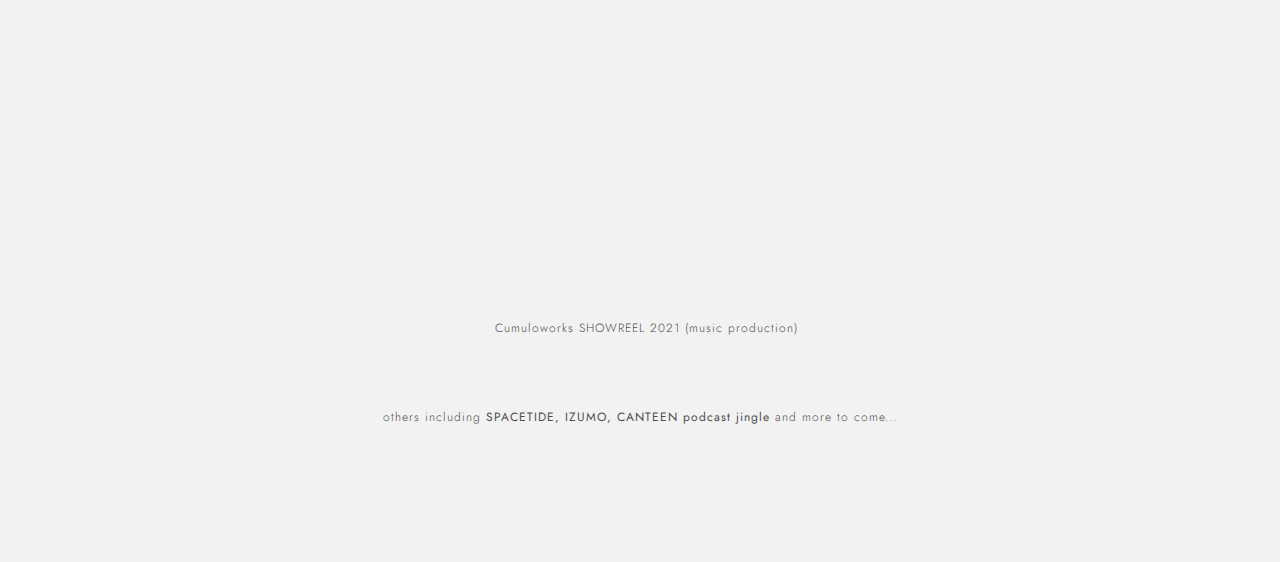
==== commit 32d5cdb8: "Update otherworks.html" ====
--- a/otherworks.html
+++ b/otherworks.html
@@ -136,7 +136,7 @@
 
             <div class="work">
               <div class="media-container">
-                  <a href="https://www.youtube.com/watch?v=kX03U4GVRr4" target="_blank" rel="noopener noreferrer"> <img src="https://columbia.jp/soundorion/images/COZC-2040.jpg" width=100% height=100%></a>
+                  <iframe class="video" width=100% height=100% src="https://www.youtube.com/embed/kX03U4GVRr4?modestbranding=1" title="YouTube video player" frameborder="0" allow="accelerometer; autoplay; clipboard-write; encrypted-media; gyroscope; picture-in-picture" allowfullscreen></iframe>
               </div>
                   <p id="info">サンドリオン - 天体図 (TVアニメ『星屑テレパス』ED主題歌) (co-write, co-production)</p>
             </div>
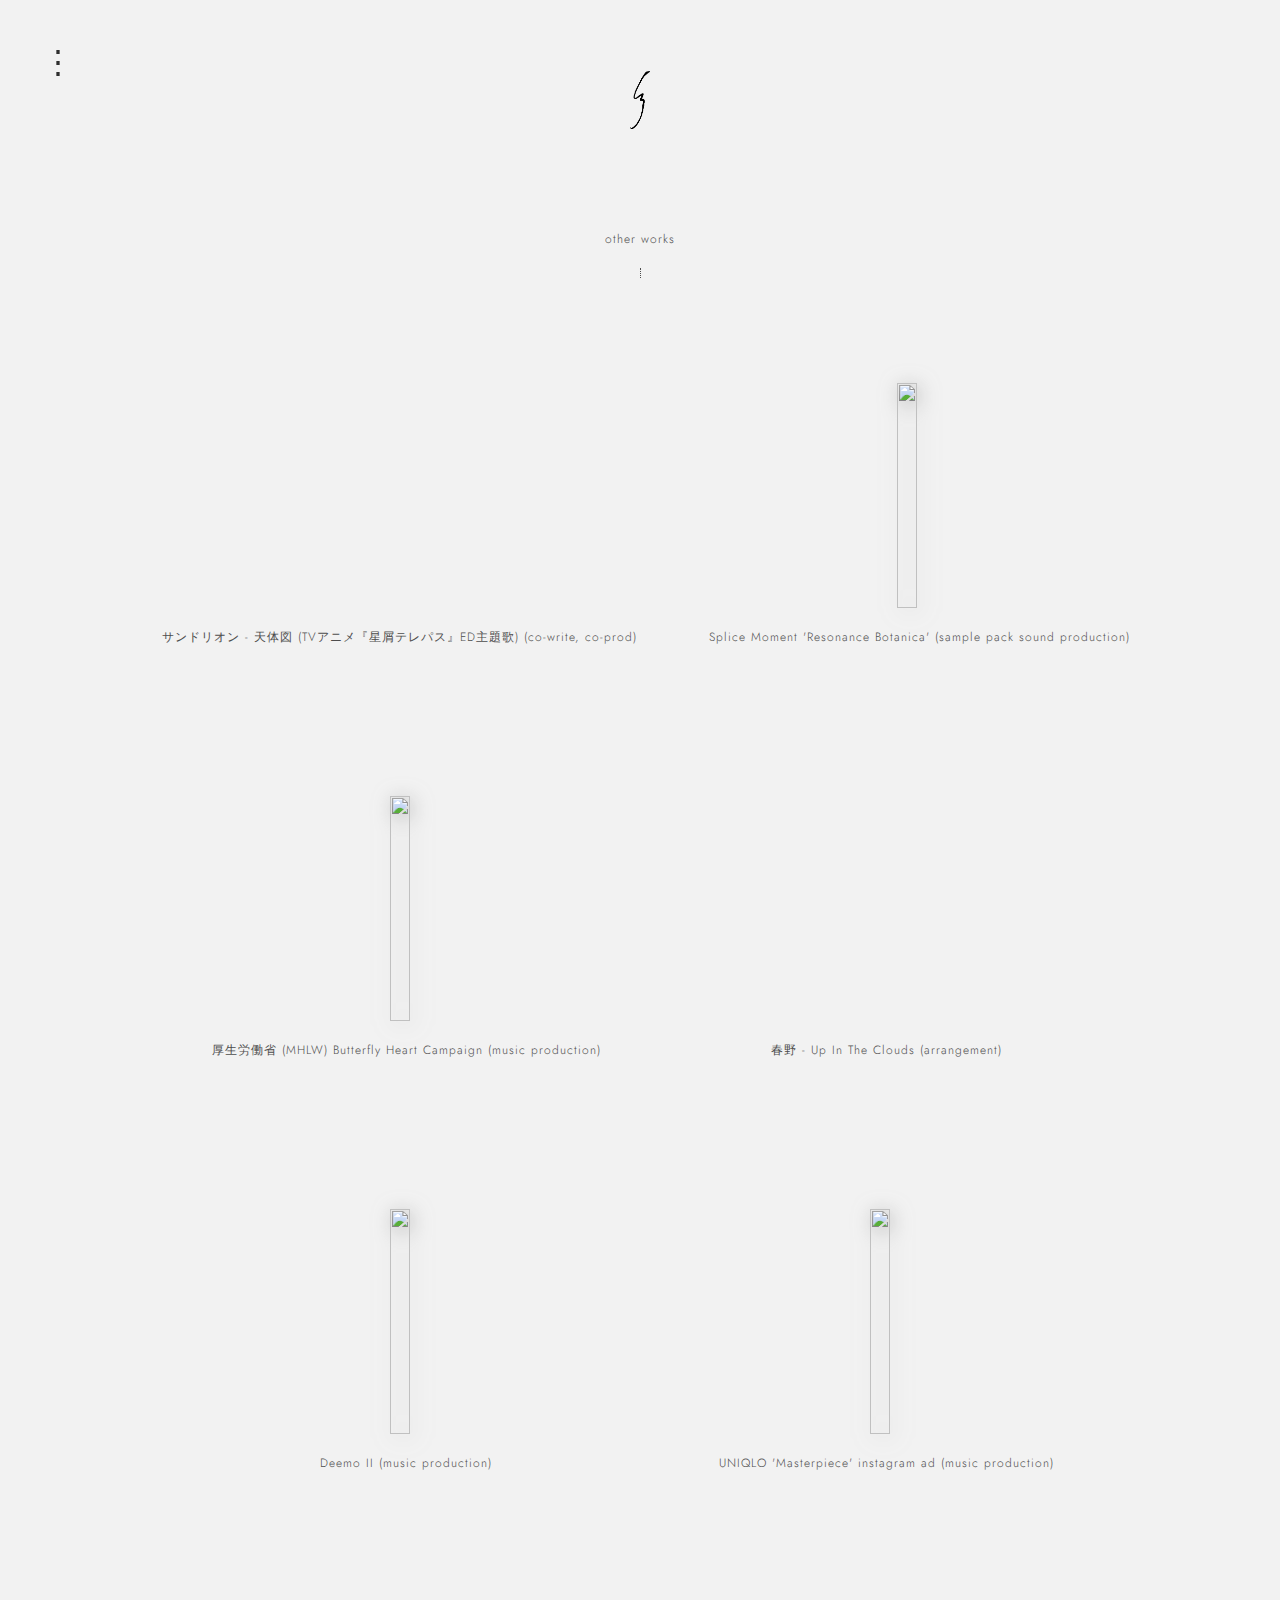
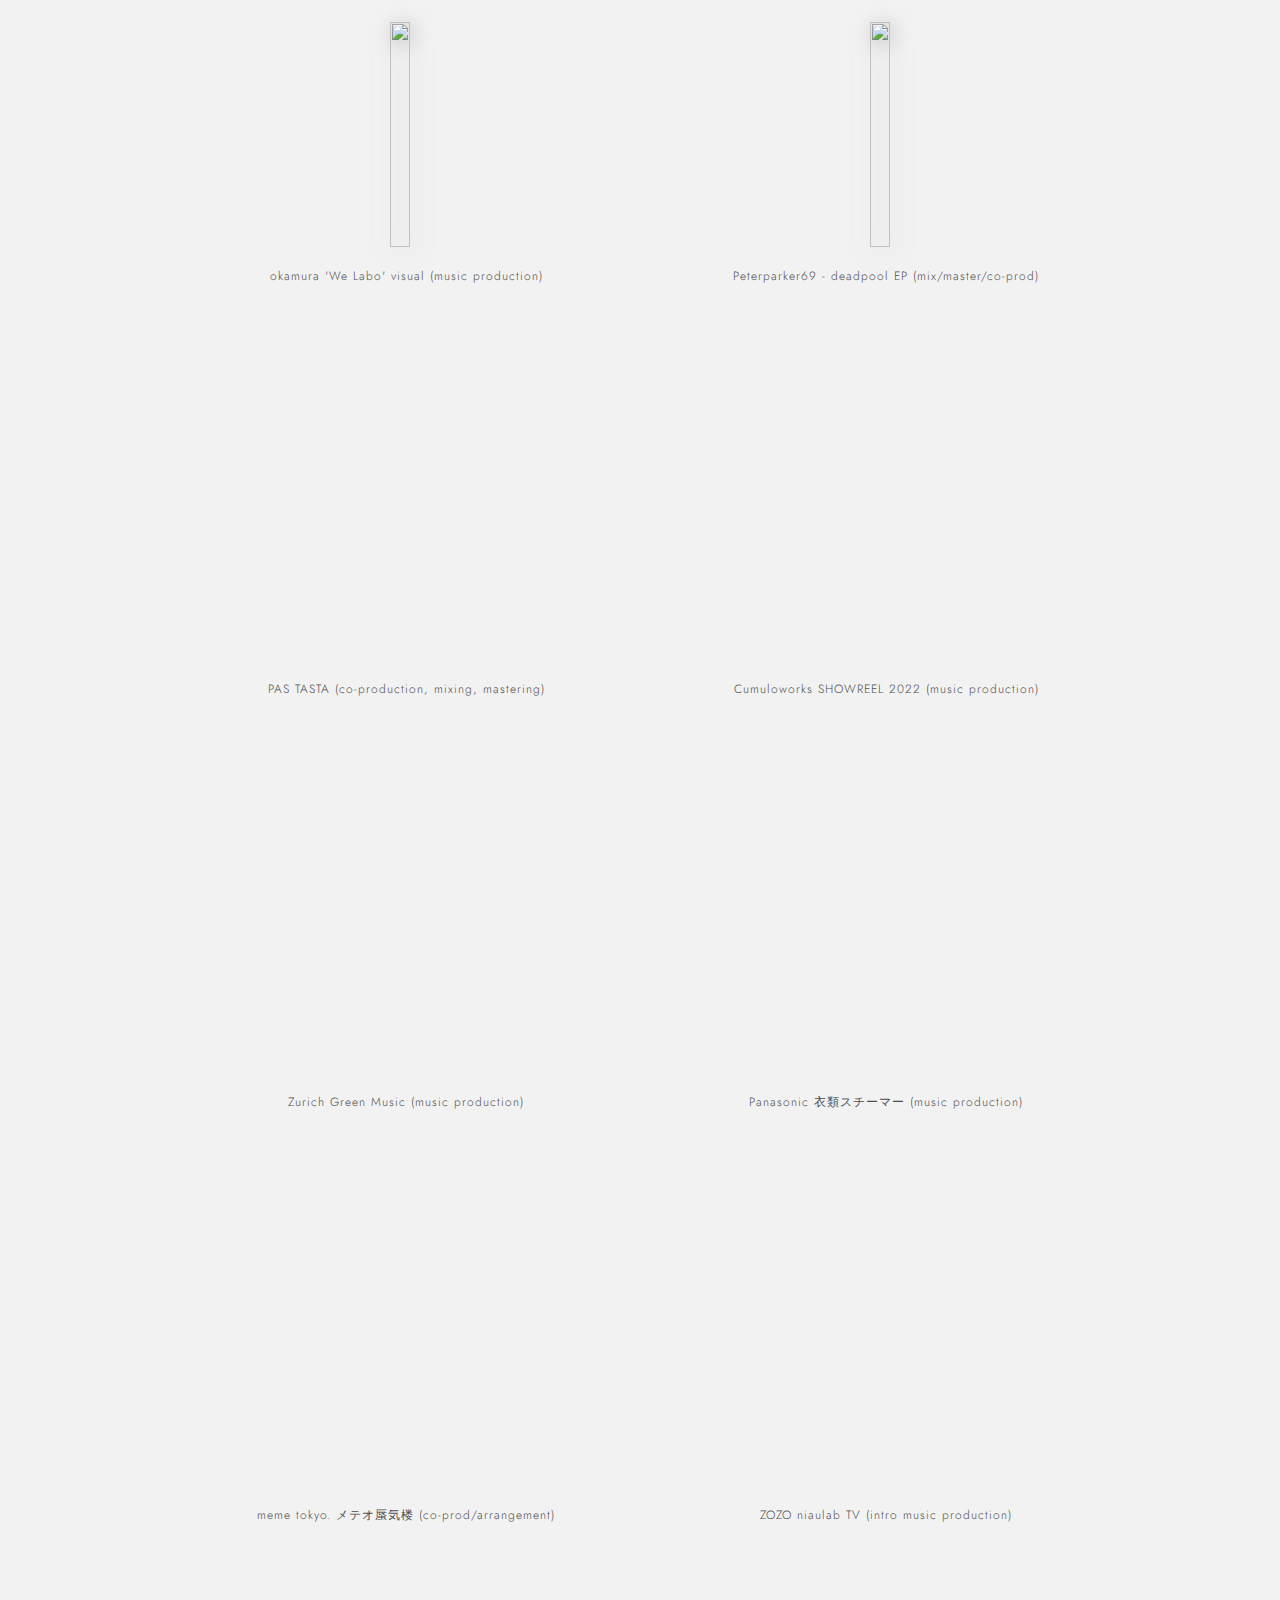
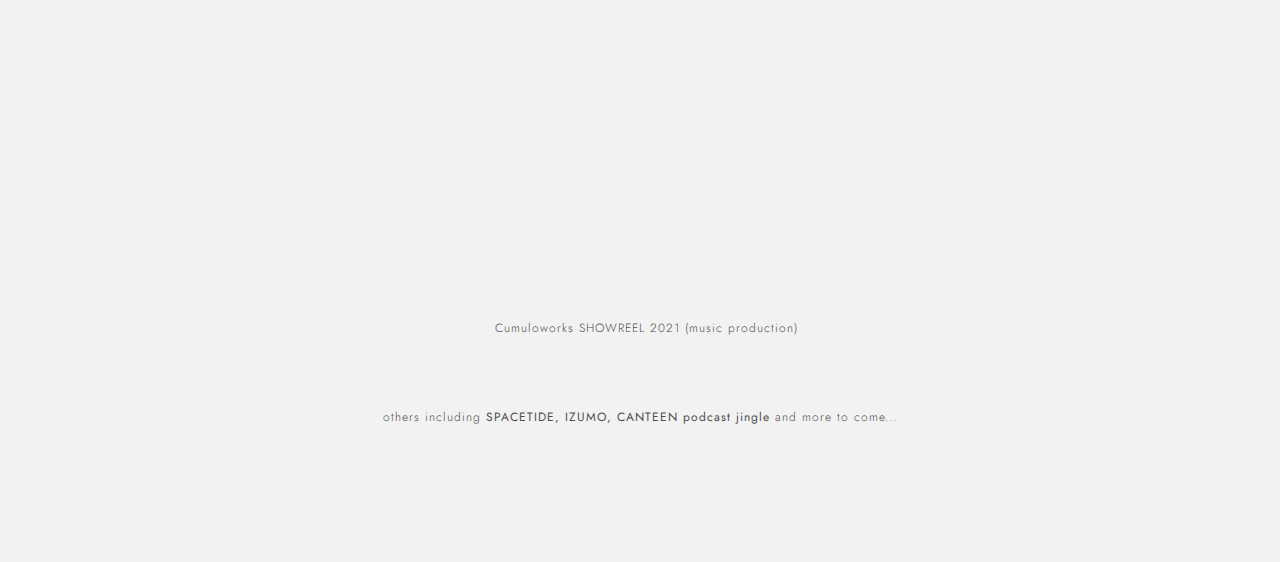
==== commit 08452c0f: "Update otherworks.html" ====
--- a/otherworks.html
+++ b/otherworks.html
@@ -138,7 +138,7 @@
               <div class="media-container">
                   <iframe class="video" width=100% height=100% src="https://www.youtube.com/embed/kX03U4GVRr4?modestbranding=1" title="YouTube video player" frameborder="0" allow="accelerometer; autoplay; clipboard-write; encrypted-media; gyroscope; picture-in-picture" allowfullscreen></iframe>
               </div>
-                  <p id="info">サンドリオン - 天体図 (TVアニメ『星屑テレパス』ED主題歌) (co-write, co-production)</p>
+                  <p id="info">サンドリオン - 天体図 (TVアニメ『星屑テレパス』ED主題歌) (co-write, co-prod)</p>
             </div>
 
             <div class="work">
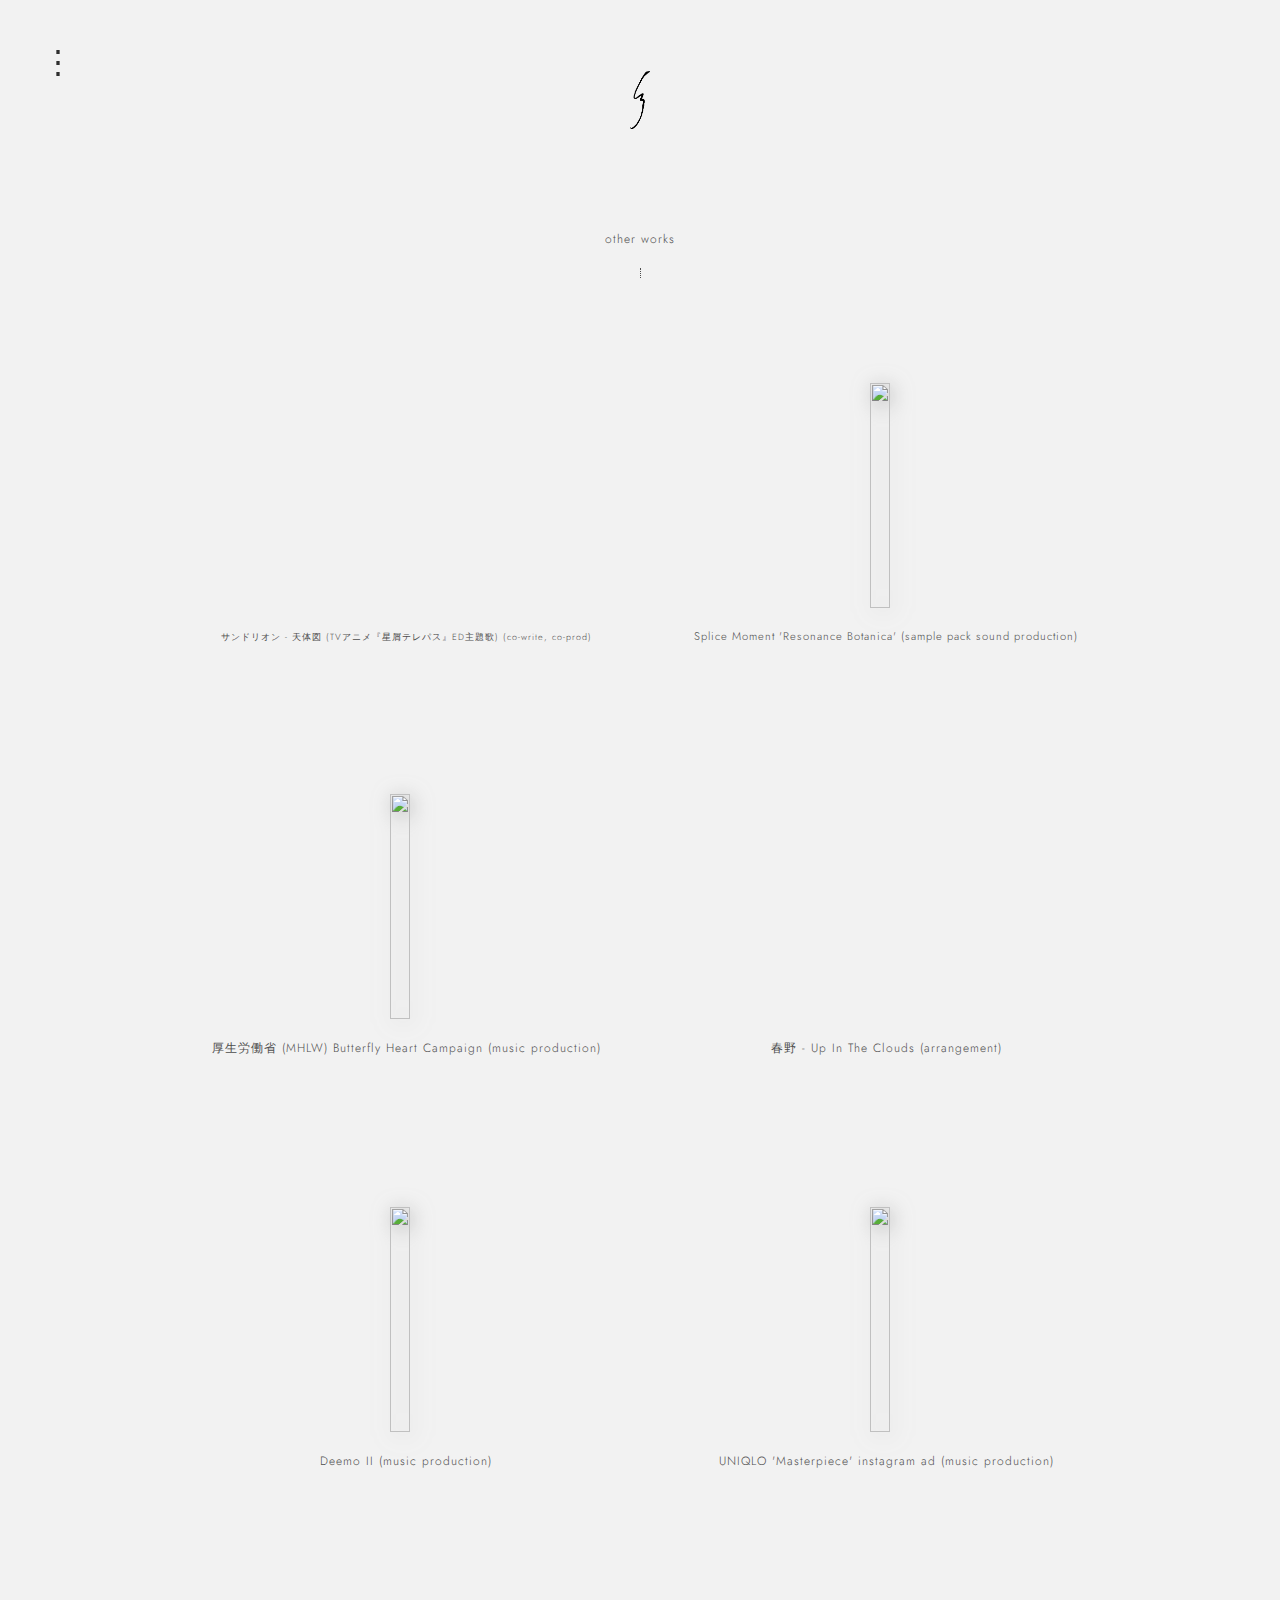
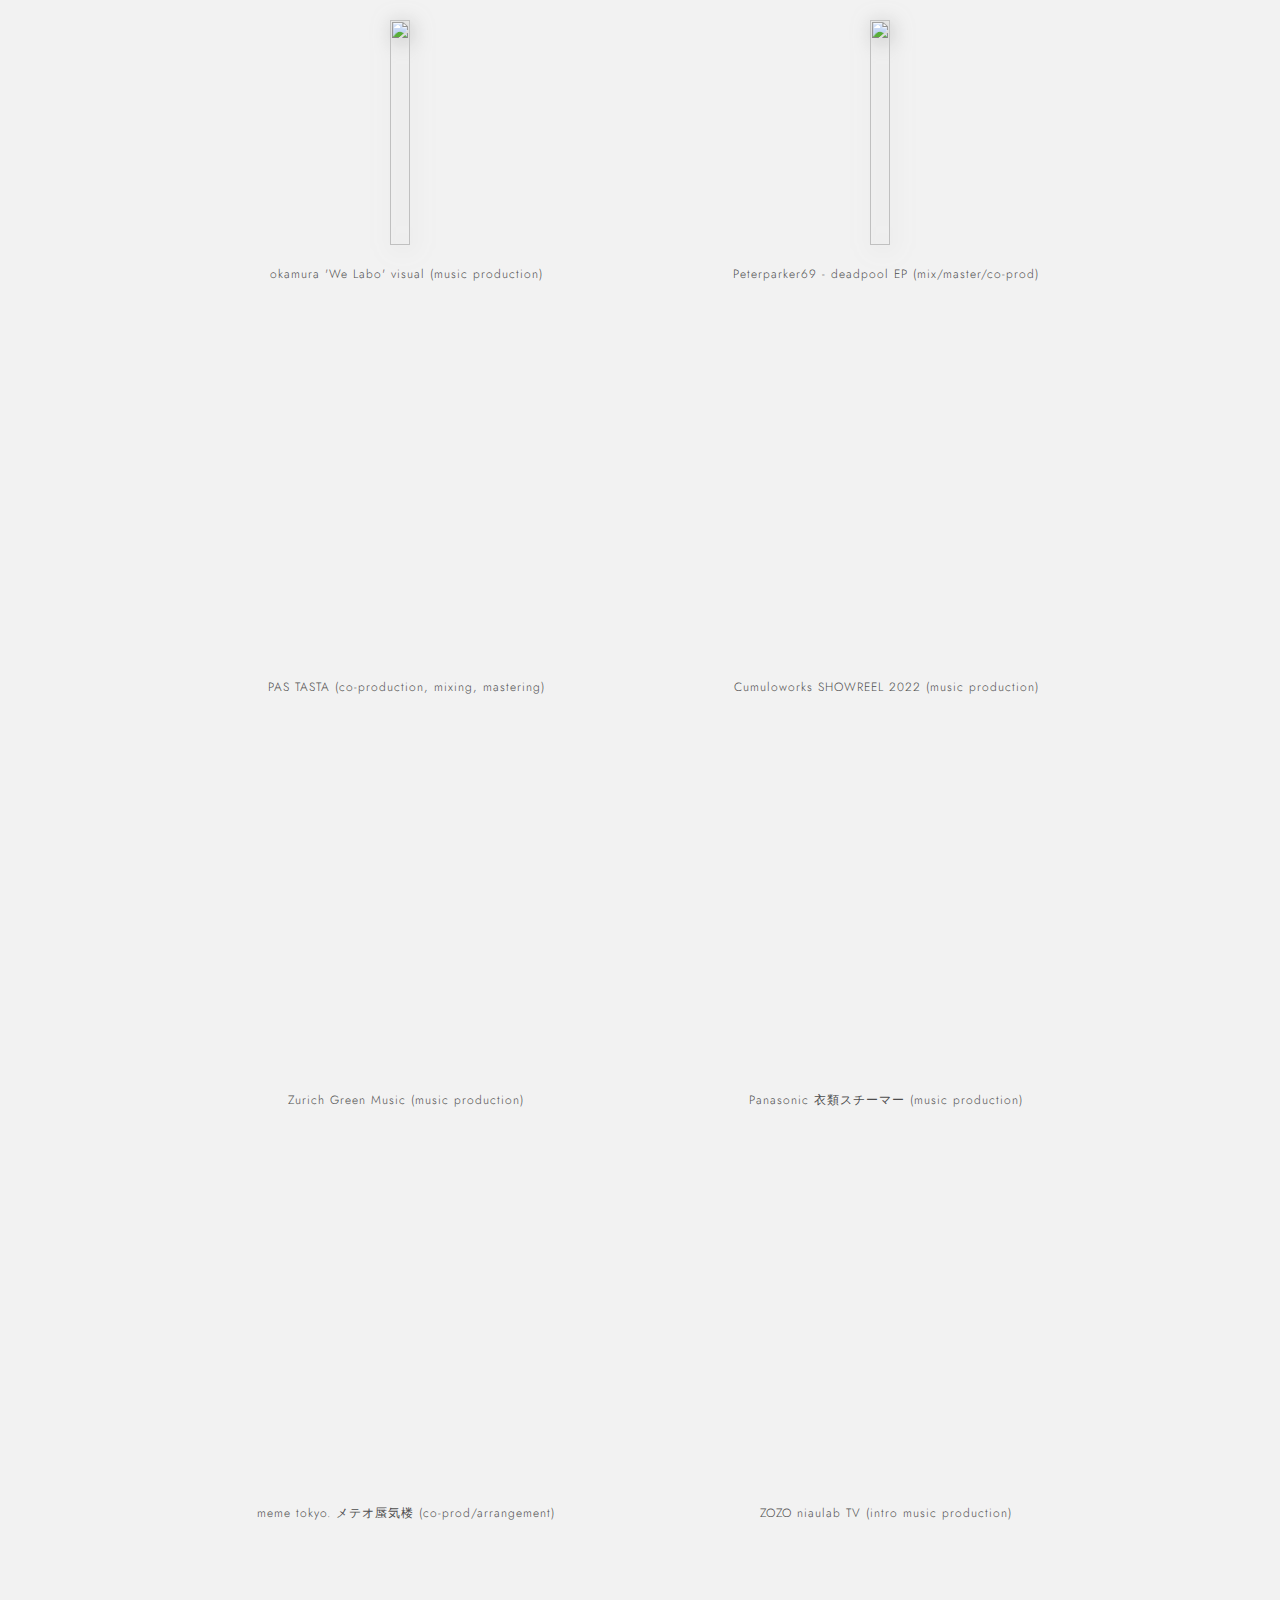
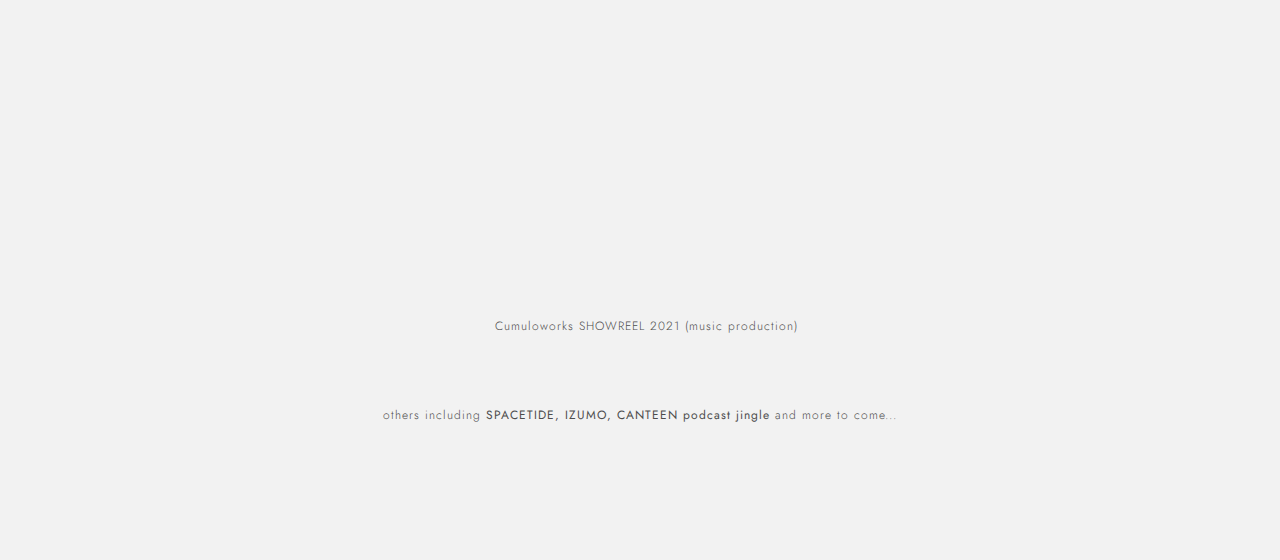
==== commit 7254c722: "Update otherworks.html" ====
--- a/otherworks.html
+++ b/otherworks.html
@@ -138,14 +138,14 @@
               <div class="media-container">
                   <iframe class="video" width=100% height=100% src="https://www.youtube.com/embed/kX03U4GVRr4?modestbranding=1" title="YouTube video player" frameborder="0" allow="accelerometer; autoplay; clipboard-write; encrypted-media; gyroscope; picture-in-picture" allowfullscreen></iframe>
               </div>
-                  <p id="info">サンドリオン - 天体図 (TVアニメ『星屑テレパス』ED主題歌) (co-write, co-prod)</p>
+                  <p id="info" style="font-size: 0.28em;">サンドリオン - 天体図 (TVアニメ『星屑テレパス』ED主題歌) (co-write, co-prod)</p>
             </div>
 
             <div class="work">
               <div class="media-container">
                   <a href="https://splice.com/sounds/packs/moment/resonance-botanica-a-phritz-moment/samples" target="_blank" rel="noopener noreferrer"> <img src="https://splice-res.cloudinary.com/image/upload/f_auto,q_auto,w_auto/c_limit,w_450/v1691607059/n3aisgp0x1cljfshzanh.jpg" width=100% height=100%></a>
               </div>
-                  <p id="info">Splice Moment 'Resonance Botanica' (sample pack sound production)</p>
+                  <p id="info" style="font-size: 0.35em;">Splice Moment 'Resonance Botanica' (sample pack sound production)</p>
             </div>
 
              <div class="work">
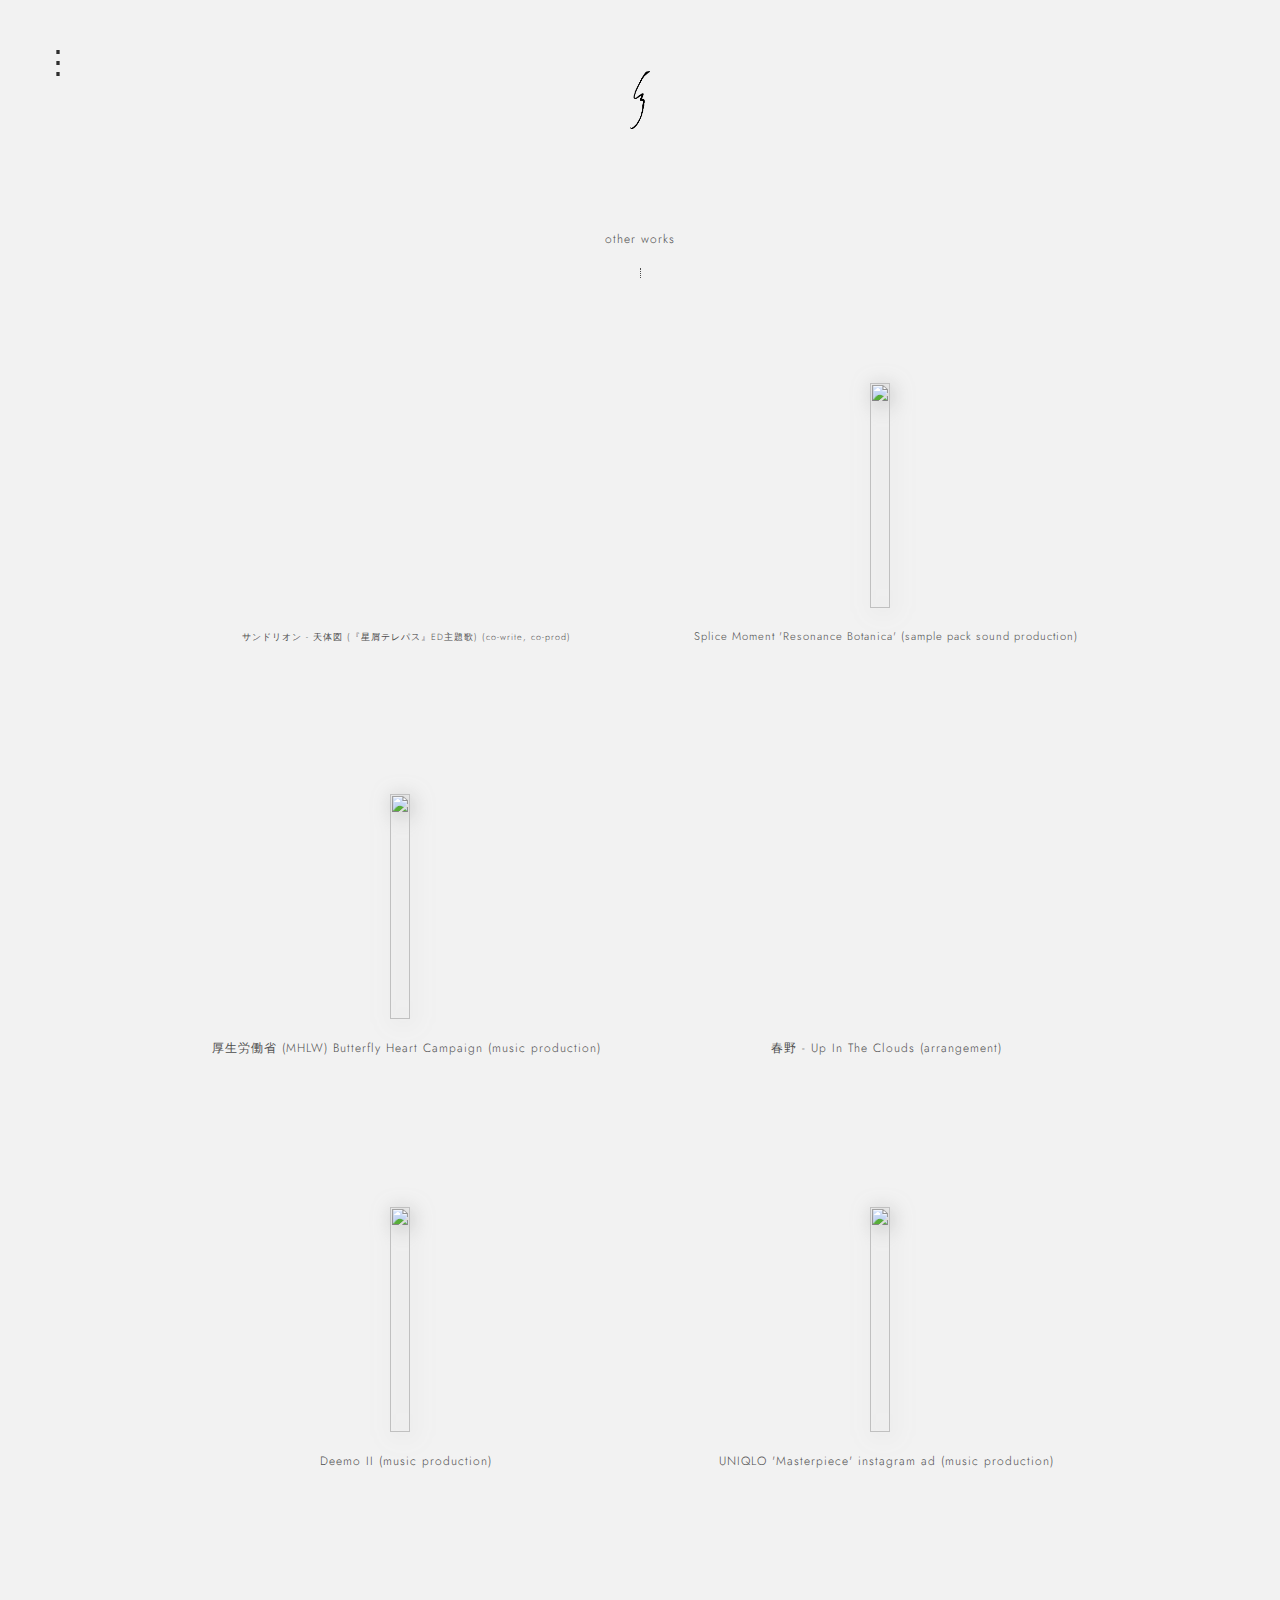
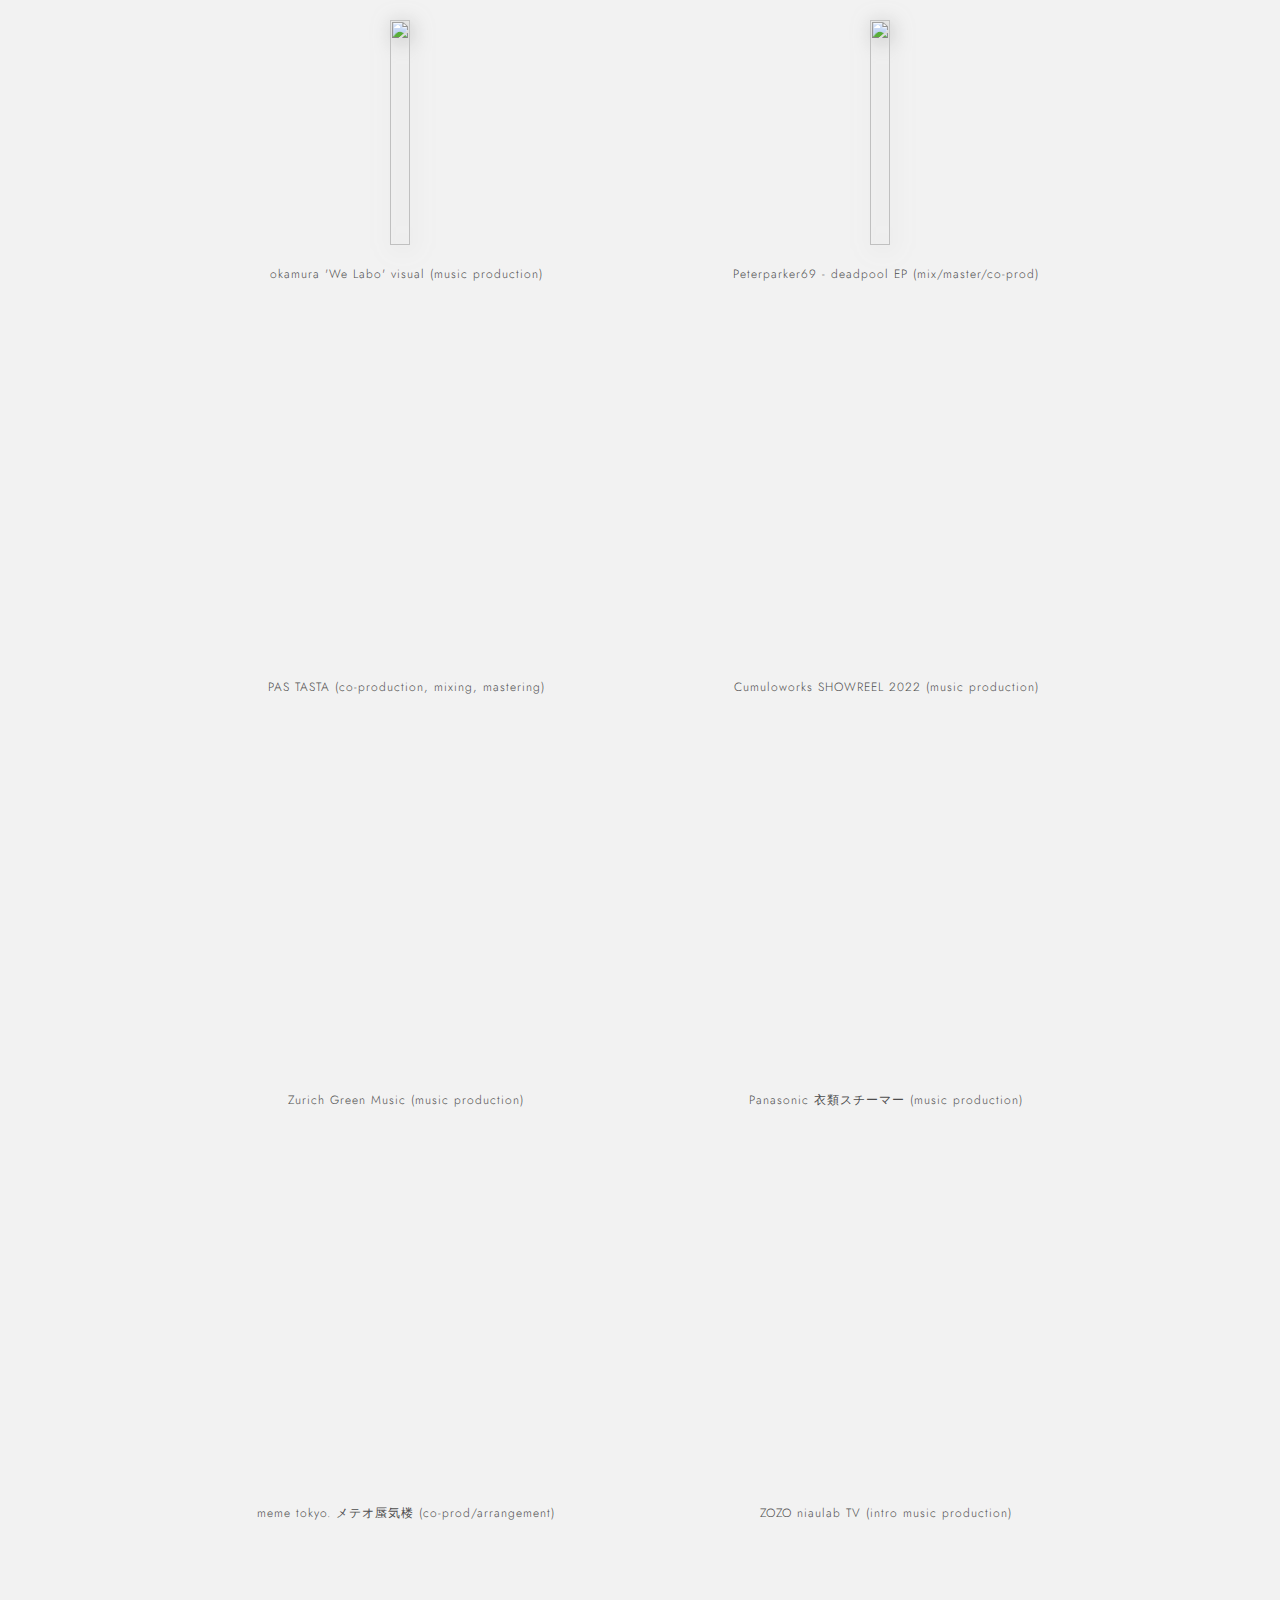
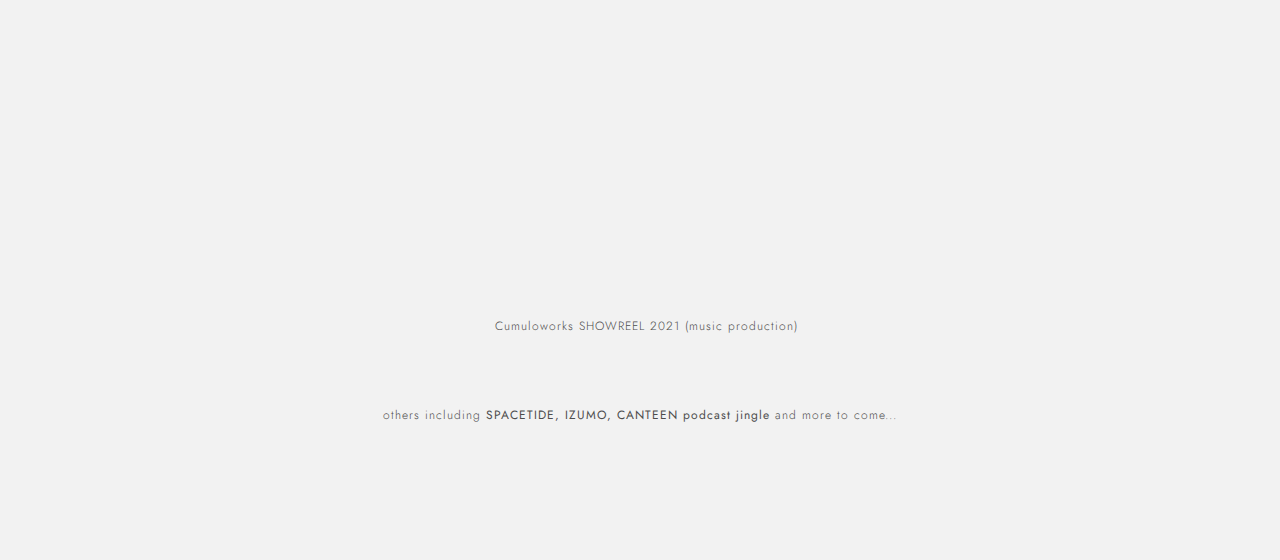
==== commit 29a48d14: "Update otherworks.html" ====
--- a/otherworks.html
+++ b/otherworks.html
@@ -138,7 +138,7 @@
               <div class="media-container">
                   <iframe class="video" width=100% height=100% src="https://www.youtube.com/embed/kX03U4GVRr4?modestbranding=1" title="YouTube video player" frameborder="0" allow="accelerometer; autoplay; clipboard-write; encrypted-media; gyroscope; picture-in-picture" allowfullscreen></iframe>
               </div>
-                  <p id="info" style="font-size: 0.28em;">サンドリオン - 天体図 (TVアニメ『星屑テレパス』ED主題歌) (co-write, co-prod)</p>
+                  <p id="info" style="font-size: 0.28em;">サンドリオン - 天体図 (『星屑テレパス』ED主題歌) (co-write, co-prod)</p>
             </div>
 
             <div class="work">
